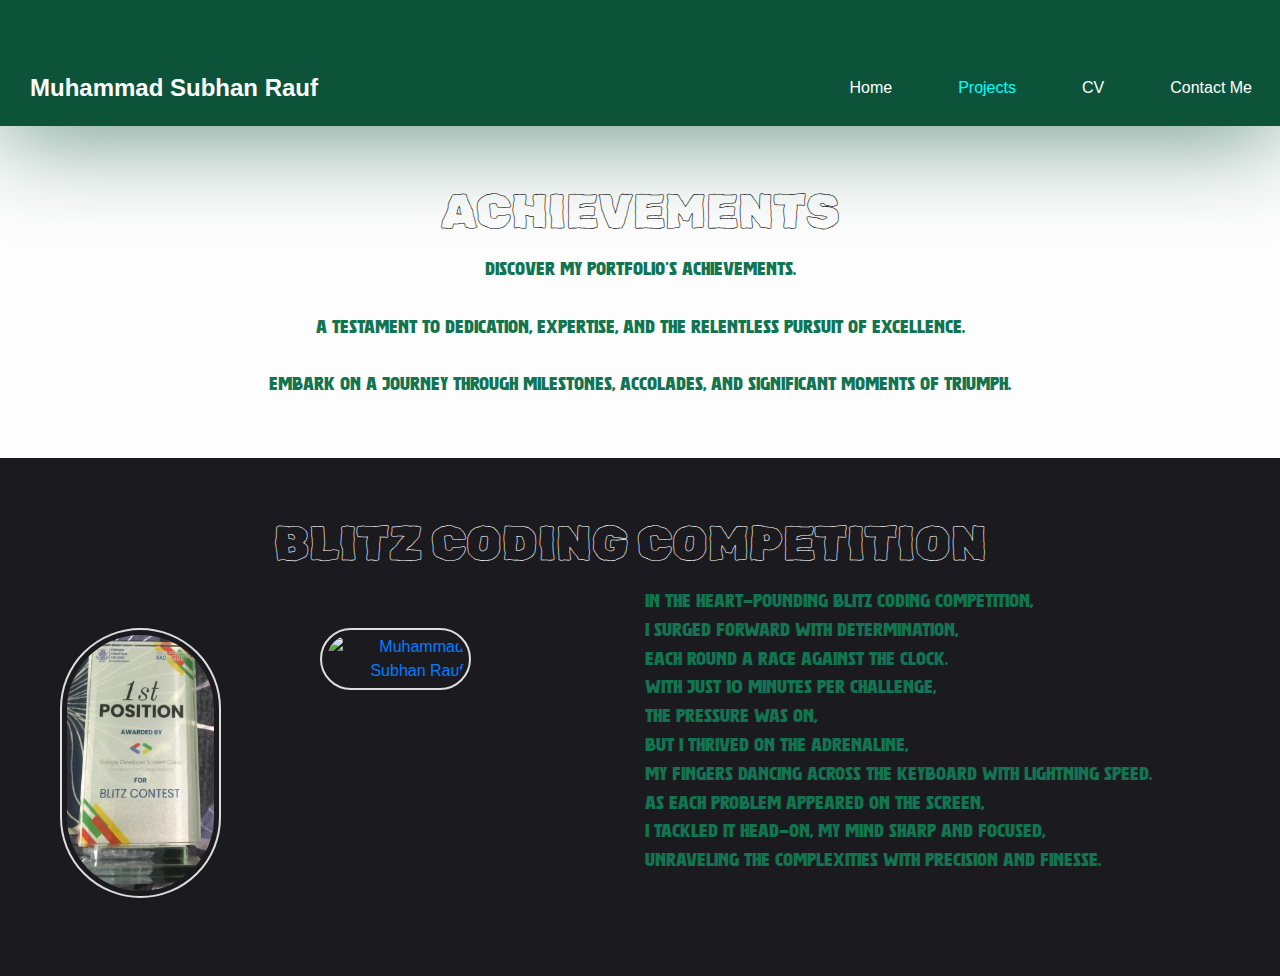
==== achievements.html @ 577a5371 "Added an achievements page" ====
<!DOCTYPE html>
<html lang="en">
<head>
    <meta charset="UTF-8">
    <meta name="viewport" content="width=device-width, initial-scale=1.0">
    

<link rel="stylesheet" href="https://maxcdn.bootstrapcdn.com/bootstrap/4.5.2/css/bootstrap.min.css">


<script src="https://ajax.googleapis.com/ajax/libs/jquery/3.5.1/jquery.min.js"></script>
<script src="https://cdnjs.cloudflare.com/ajax/libs/popper.js/1.16.0/umd/popper.min.js"></script>
<script src="https://maxcdn.bootstrapcdn.com/bootstrap/4.5.2/js/bootstrap.min.js"></script>
<link rel="stylesheet" href="home_page.css">
    <title>Portfolio</title>
</head>
<body>
    <nav class="navbar navbar-expand-lg navbar-light navbar-custom">
        <a class="navbar-brand" href="#" style="color: rgb(255, 255, 255);">Muhammad Subhan Rauf</a>
        <button class="navbar-toggler" type="button" data-toggle="collapse" data-target="#navbarNav" aria-controls="navbarNav" aria-expanded="false" aria-label="Toggle navigation">
            <span class="navbar-toggler-icon"></span>
        </button>
        <div class="collapse navbar-collapse" id="navbarNav">
            <ul class="navbar-nav ml-auto">
                <li class="nav-item">
                    <a class="nav-link " href="index.html"href="#" style="color: rgb(255, 255, 255);">Home</a>
                </li>
                <li class="nav-item">
                    <a class="nav-link" href="projects.html"href="#" style="color: aqua;">Projects</a>
                </li>
                <li class="nav-item">
                    <a class="nav-link" href="CV.html" style="color: rgb(255, 255, 255);">CV</a>
                </li>
                <li class="nav-item">
                    <a class="nav-link" href="contact.html"href="#" style="color: rgb(255, 255, 255);">Contact Me</a>
                </li>
            </ul>
            
            
        </div>
    </nav>



    <div class="container6">
        <div class="center_text">
                
            <h1 class="name_text">
                ACHIEVEMENTS
            </h1>
        </div>
        

        <div class="row">
            <div class="center_text">
                <h2 class="info_text" style="text-align:center">
                    Discover my portfolio's achievements.
                    <br><br>
                    A testament to dedication, expertise, and the relentless pursuit of excellence.
                    <br><br>
                    Embark on a journey through milestones, accolades, and significant moments of triumph.

                </h2>
            </div>
        </div>
            
            
            
        
    </div>

    <div class="container5">
        <div class="center">
            <h1 class="name_w_text" style="text-align:center">
                BLITZ CODING COMPETITION
        </div>
        
        <div class="row">
            
            <div class="col-sm-6">
                <div class="center">
                    <div class="row">
                        <div class="col-sm-5">
                            <a href="blitz1.JPG">
                                <img src="blitz1.JPG" alt="Muhammad Subhan Rauf" height="300px">
                            </a>
                        </div>
                        <div class="col-sm-5">
                            <a href="blitz2.JPG">
                                <img src="blitz2.JPG" alt="Muhammad Subhan Rauf" height="300px">
                            </a>
                        </div>
                    </div>

                    
                </div>
            </div>

            <div class="col-sm-6">
                
                <h2 class="info_text">
                    In the heart-pounding Blitz coding competition,
                    <br>I surged forward with determination,
                    <br>each round a race against the clock.
                    <br>With just 10 minutes per challenge,
                    <br>the pressure was on,
                    <br>but I thrived on the adrenaline,
                    <br>my fingers dancing across the keyboard with lightning speed.
                    <br>As each problem appeared on the screen,
                    <br>I tackled it head-on, my mind sharp and focused,
                    <br>unraveling the complexities with precision and finesse.
                </h2>
            
            </div>

            
            
        </div>
    </div>

    




    






</body>
</html>
---- home_page.css ----
/* Navbar background and text color */
.navbar-custom {
    background-color: #0c533a !important;
    color: #fdfdfd!important;
}

body {
    background-color: #5CE5B4;
    margin: 0;
    padding: 0;
}

.navbar-right{
    margin-left: 300px;
    margin-top: 0px;
    
}
.navbar-left {
    display: flex;
    align-items: center;
}
.navbar {
    padding: 15px 0;
    color: white;
    display: flex;
    justify-content: space-between;
    background-color: #5CE5B4; 
    box-shadow: 0 1px 100px #0c533ac5;
    margin-top: 50px;
}


/* Update the background color for the entire page */
body {
    width: 100%;
    height: 100%;
    background-color:#0c533a; 
    margin: 0; 
    font-family: Arial, sans-serif; 
}


.navbar a {
    text-decoration: none;
    color: white;
    margin-right: 20px;
    margin-left: 30px;
}


.navbar-brand {
    font-size: 24px;
    font-weight: bold;
}

.navbar-nav {
    list-style-type: none;
    margin: 0;
    padding: 0;
    display: flex;
    align-items: center;
}

.nav-item {
    display: inline;
    transform: translateY(0); 
    transition: transform 0.5s ease;
    color: white;
    
    
}
.nav-item:hover
{
    transform: translateY(-5px); 
    color: aqua;

}

.spacer {
    flex-grow: 1;
*{
    margin: 10;
    padding: 10;
    margin-left: auto;
    margin-right: auto;
    box-sizing: border-box;

}
}

@font-face {
    font-family:"rubik";
    src: url("rubik.ttf") format("truetype");
  }
.name_text
{
    color: rgb(0, 0, 0);
    font:inherit;
    font-family: rubik;
    font-size: xxx-large;
    transform: translateY(0); 
    transition: transform 0.5s ease;
    
}
.name_w_text
{
    color: rgb(255, 255, 255);
    font:inherit;
    font-family: rubik;
    font-size: xxx-large;
    transform: translateY(0); 
    transition: transform 0.5s ease;
}
.name_text:hover
{
    text-shadow: 0px 4px rgba(230, 11, 11, 0.822);
    transform: translateY(-5px); 

}

.name_w_text:hover
{
    text-shadow: 0px 4px rgba(230, 11, 11, 0.822);
    transform: translateY(-5px); 
    
}
@font-face {
    font-family:"Lemon";
    src: url("Lemon.ttf") format("truetype");
  }
.info_text
{
    color:#127451;
    font:inherit;
    font-family: Lemon;
    font-size:larger;
    text-align: justify;
}



img 
{
    border: 2px solid #ddd;
    border-radius: 400px;
    padding: 5px;
    
    max-width: fit-content;
    margin: 40px;

    width: 70%;
    height: 80%;
    transform: translateY(0); 
    transition: transform 0.5s ease;   
}
  
img:hover 
{
    box-shadow: 0 0 50px 20px rgba(6, 90, 48, 0.3);
    transform: translateY(-15px); 
}


/* Container for the white section content */
.container5 {
    max-width: auto; /* Adjust maximum width as needed */
    margin: auto; /* Center the container horizontally */
    padding: 50px 20px; /* Add some spacing to the sides */
    background-color:  #1b1b1f;
    text-align: right;
    padding-right: 40px;


    
}

.container4 {
    max-width: auto; /* Adjust maximum width as needed */
    margin: auto; /* Center the container horizontally */
    padding: 50px 20px; /* Add some spacing to the sides */
    background-color:  #1b1b1f;
    text-align: right;
    padding-right: 40px;
    max-height: fit-content;
    min-height: fit-content;

    
}

.container6 {
    max-width: auto; /* Adjust maximum width as needed */
    margin: auto; /* Center the container horizontally */
    padding: 50px 20px; /* Add some spacing to the sides */
    background-color: #fdfdfd;
    text-align: left;
    padding-left: 20px;


    
}


.center_text
{
    max-width: fit-content;
    margin-left: auto;
    margin-right: auto;
    text-align: center;
}
.center
{
    max-width: fit-content;
    margin-left: auto;
    margin-right: auto;
    padding: auto;
}

.just_text
{
    max-width: fit-content;
    margin-left: auto;
    margin-right: auto;
    text-align: justify;
}
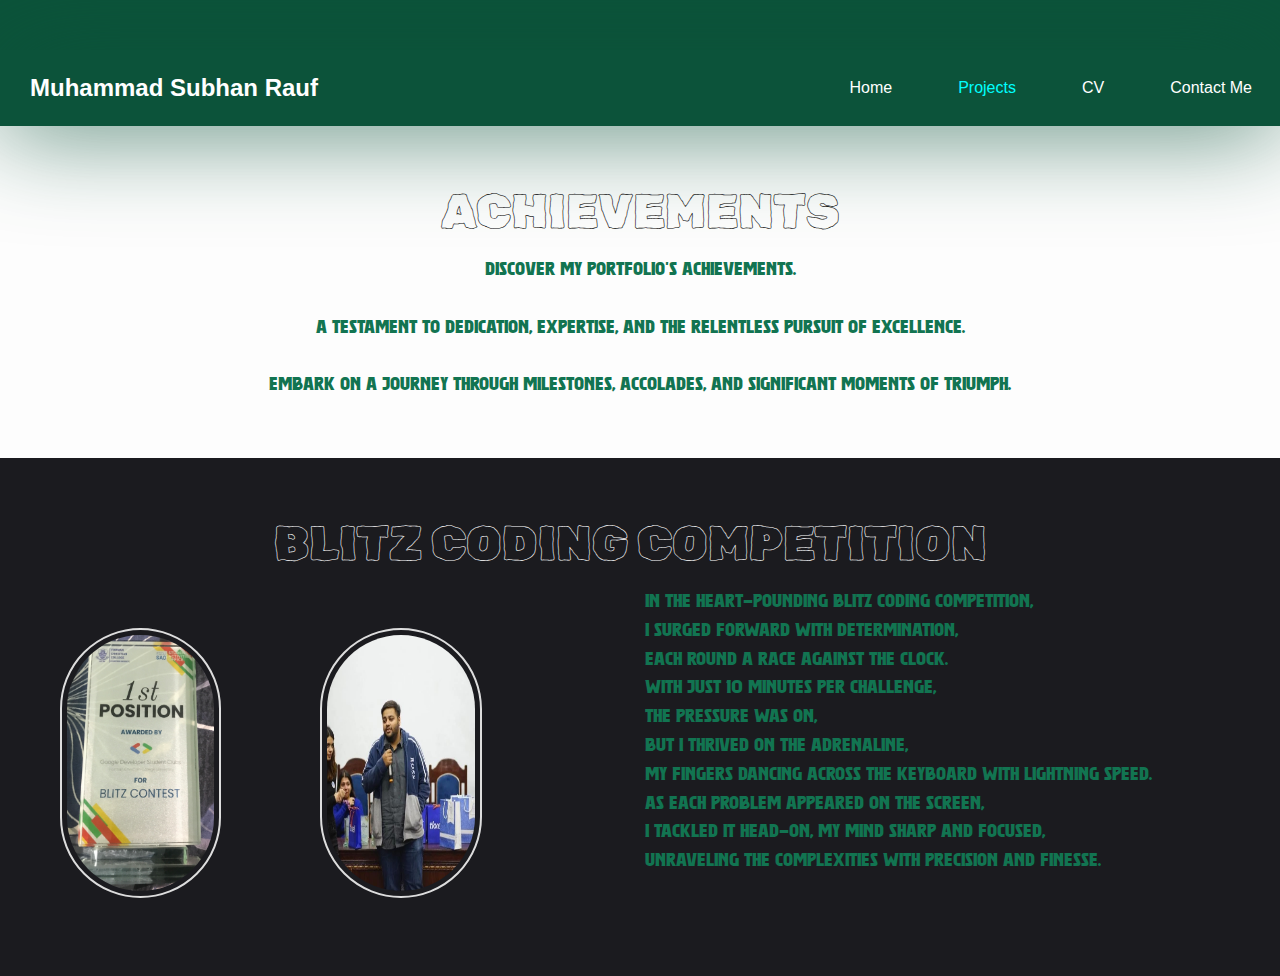
==== commit 2f10fbf5: "Update achievements.html" ====
--- a/achievements.html
+++ b/achievements.html
@@ -86,8 +86,8 @@
                             </a>
                         </div>
                         <div class="col-sm-5">
-                            <a href="blitz2.JPG">
-                                <img src="blitz2.JPG" alt="Muhammad Subhan Rauf" height="300px">
+                            <a href="blitz2.jpg">
+                                <img src="blitz2.jpg" alt="Muhammad Subhan Rauf" height="300px">
                             </a>
                         </div>
                     </div>
@@ -133,4 +133,4 @@
 </body>
 </html>
     
-    +    
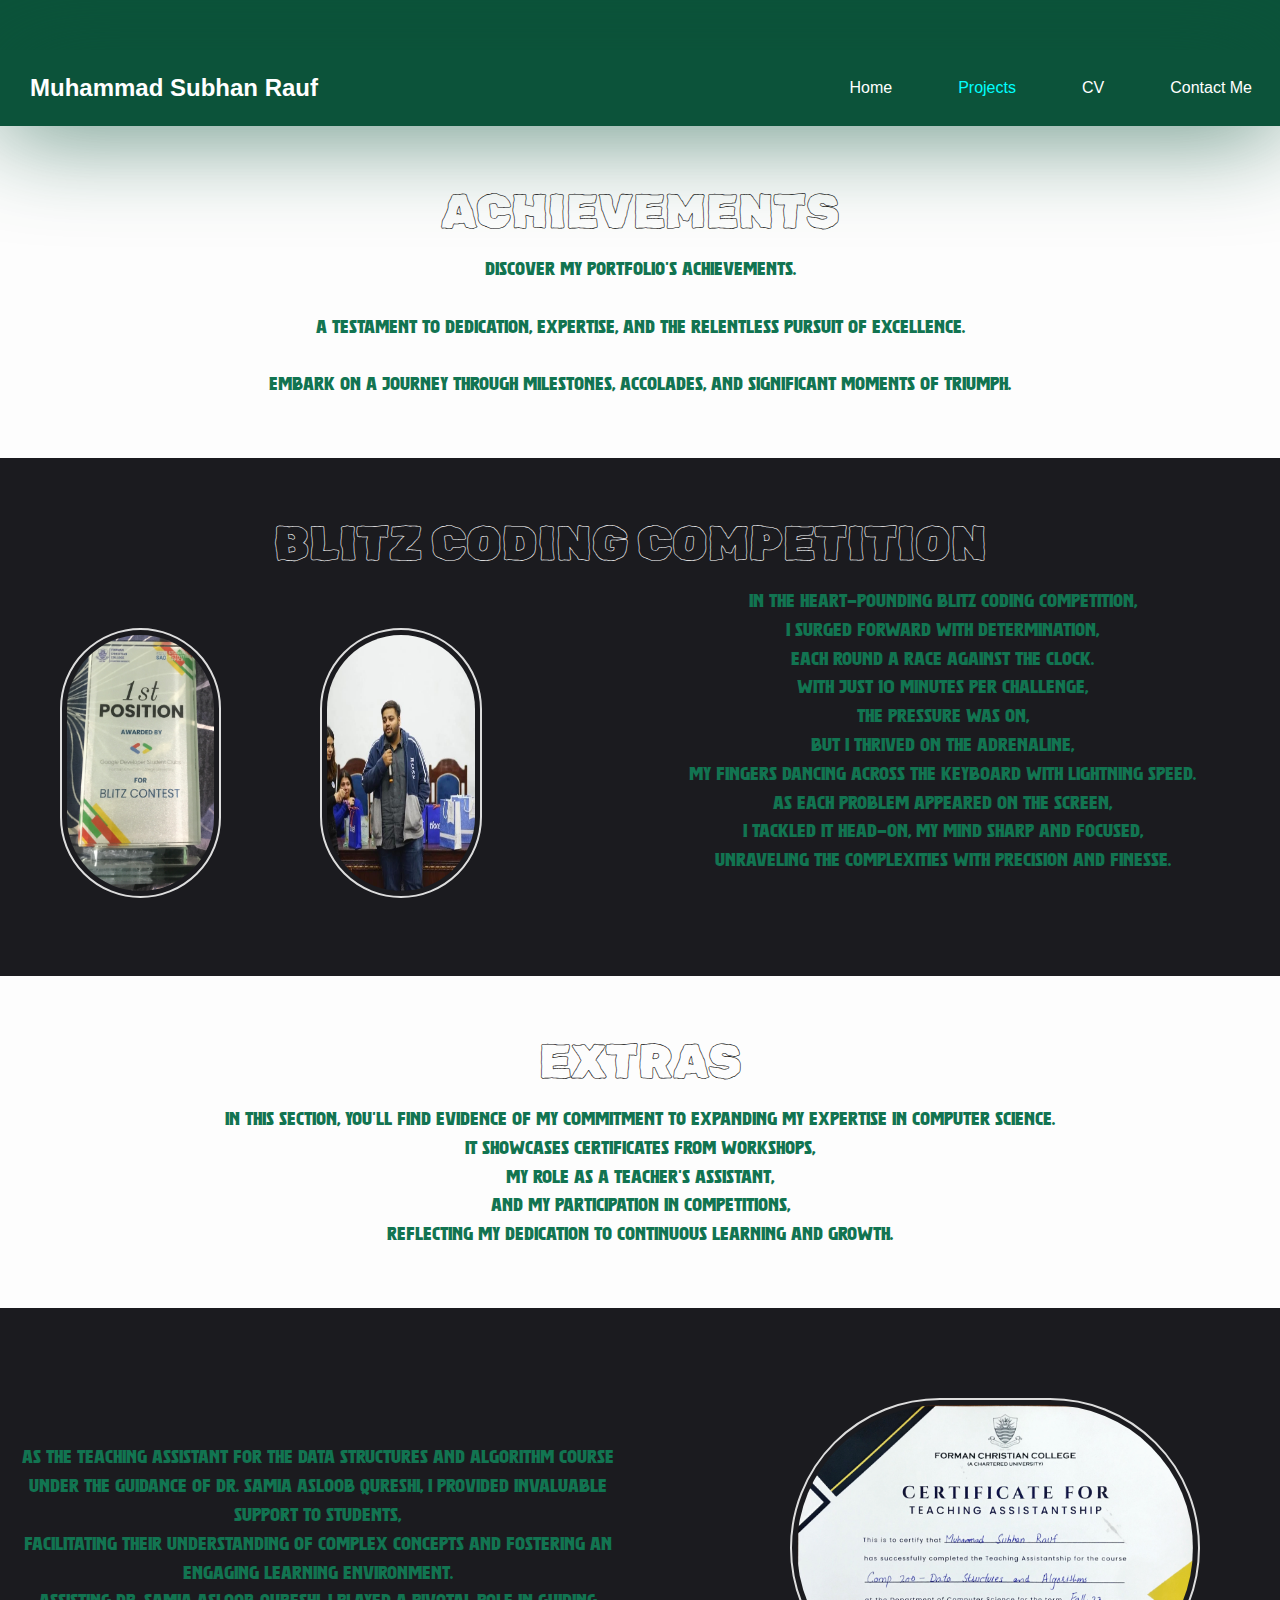
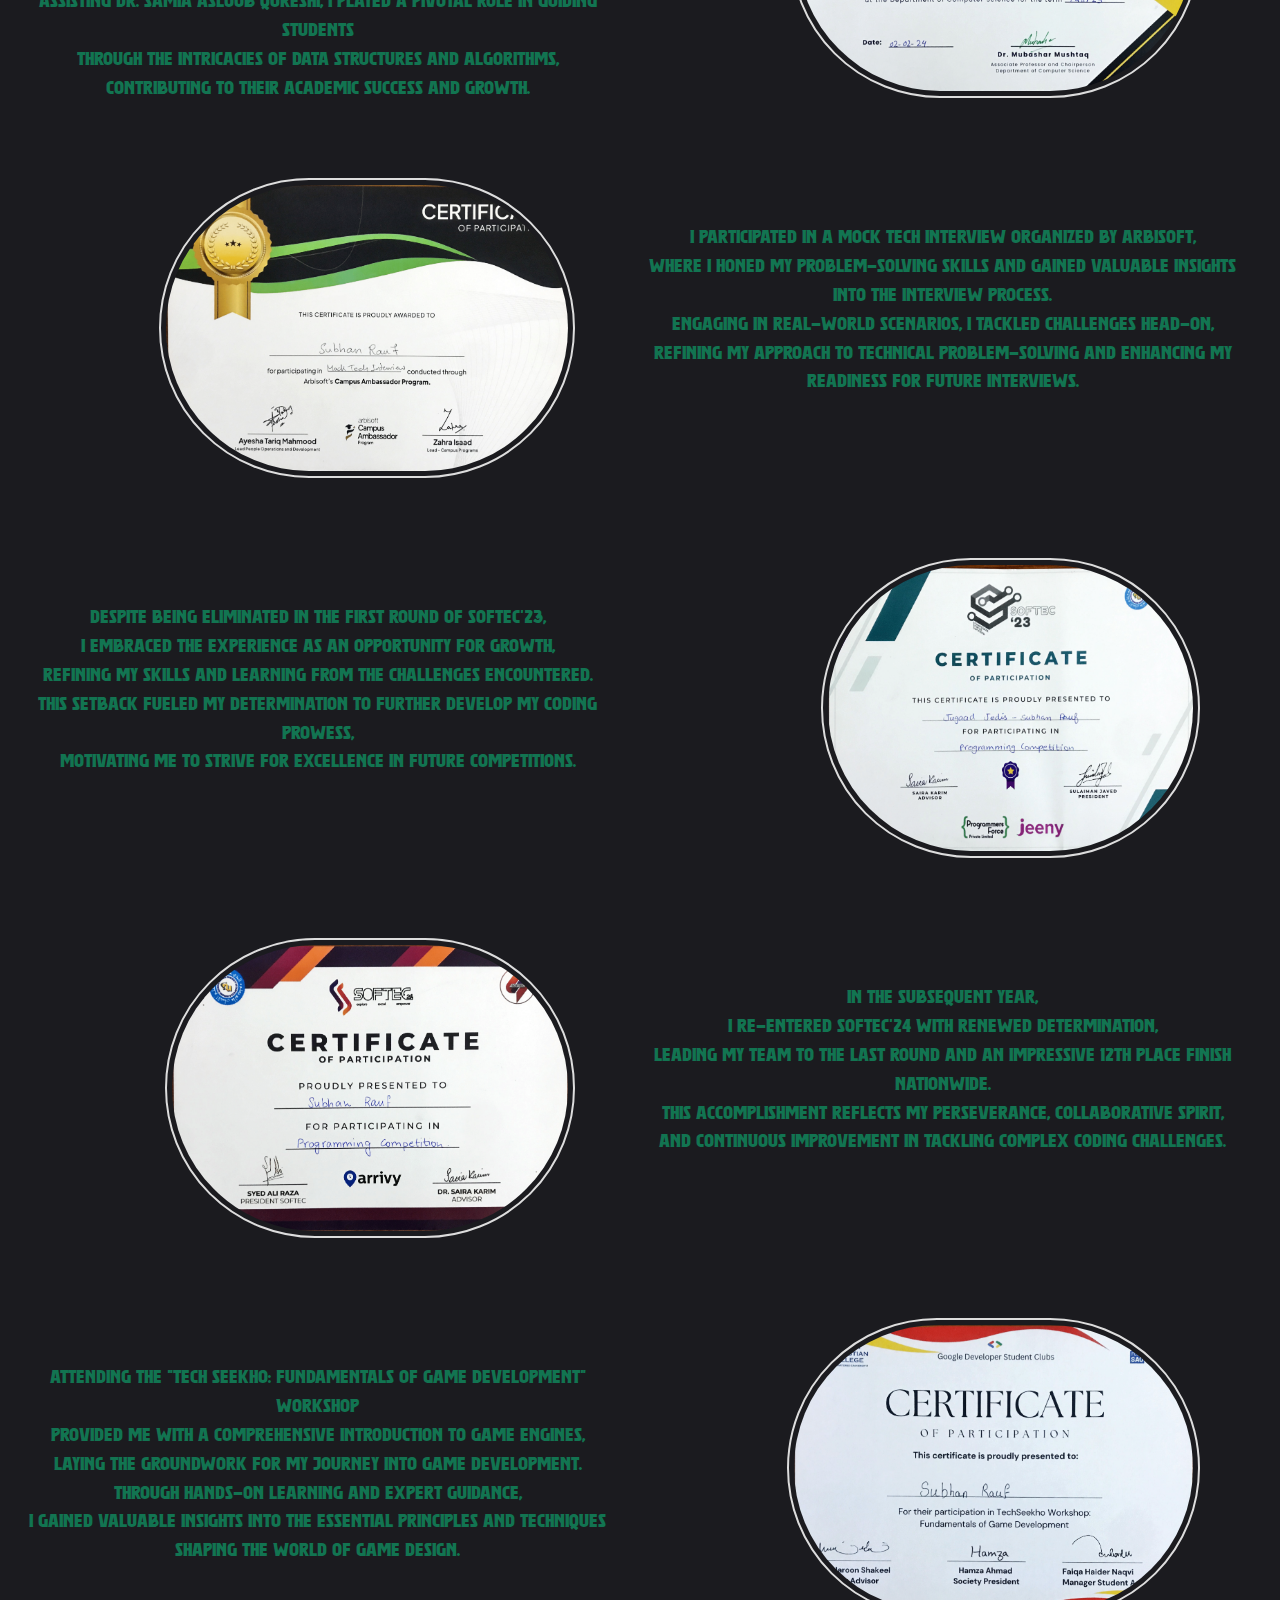
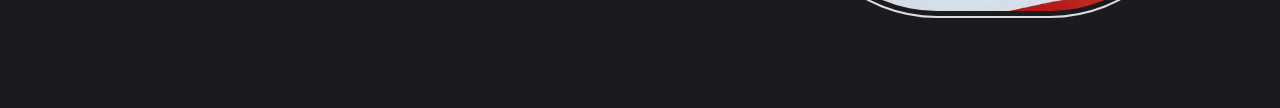
==== commit 06a33fce: "Added an extras section showcasing various activities" ====
--- a/achievements.html
+++ b/achievements.html
@@ -121,7 +121,134 @@
     
 
 
-
+    <div class="container6">
+        <div class="center_text">
+                
+            <h1 class="name_text">
+                EXTRAS
+            </h1>
+        </div>
+        
+
+        <div class="row">
+            <div class="center_text">
+                <h2 class="info_text" style="text-align:center">
+                    In this section, you'll find evidence of my commitment to expanding my expertise in computer science.
+                    <br>It showcases certificates from workshops,
+                    <br>my role as a Teacher's Assistant, 
+                    <br>and my participation in competitions,
+                    <br>reflecting my dedication to continuous learning and growth.
+
+                </h2>
+            </div>
+        </div>
+    </div>
+
+    <div class="container5">
+        <div class="row">
+            <div class="col-sm-6">
+                <div class="info_text">
+                    <br><br><br>
+                    As the Teaching Assistant for the Data Structures and Algorithm course
+                    <br>under the guidance of Dr. Samia Asloob Qureshi, I provided invaluable support to students,
+                    <br>facilitating their understanding of complex concepts and fostering an engaging learning environment.
+                    <br>Assisting Dr. Samia Asloob Qureshi, I played a pivotal role in guiding students
+                    <br>through the intricacies of data structures and algorithms,
+                    <br>contributing to their academic success and growth.
+                </div>
+            </div>
+
+            <div class="col-sm-6">
+                <a href="cert6.png">
+                    <img src="cert6.png" alt="Muhammad Subhan Rauf" height="300px">
+                </a>
+            </div>
+            
+        </div>
+
+
+        <div class="row">
+            <div class="col-sm-6">
+                <a href="cert1.png">
+                    <img src="cert1.png" alt="Muhammad Subhan Rauf" height="300px">
+                </a>
+            </div>
+            <div class="col-sm-6">
+                <div class="info_text">
+                    <br><br><br>
+                    I participated in a mock tech interview organized by Arbisoft,
+                    <br>where I honed my problem-solving skills and gained valuable insights into the interview process. 
+                    <br>Engaging in real-world scenarios, I tackled challenges head-on, 
+                    <br>refining my approach to technical problem-solving and enhancing my readiness for future interviews.
+                </div>
+            </div>
+        </div>
+
+
+
+        <div class="row">
+            <div class="col-sm-6">
+                <div class="info_text">
+                    <br><br><br>
+                    Despite being eliminated in the first round of SOFTEC'23,
+                    <br>I embraced the experience as an opportunity for growth,
+                    <br>refining my skills and learning from the challenges encountered.
+                    <br>This setback fueled my determination to further develop my coding prowess,
+                    <br>motivating me to strive for excellence in future competitions.
+                </div>
+            </div>
+            <div class="col-sm-6">
+                <a href="cert2.png">
+                    <img src="cert2.png" alt="Muhammad Subhan Rauf" height="300px">
+                </a>
+            </div>
+            
+        </div>
+
+
+        <div class="row">
+            
+            <div class="col-sm-6">
+                <a href="cert3.png">
+                    <img src="cert3.png" alt="Muhammad Subhan Rauf" height="300px">
+                </a>
+            </div>
+
+            <div class="col-sm-6">
+                <div class="info_text">
+                    <br><br><br>
+                    In the subsequent year,
+                    <br>I re-entered SOFTEC'24 with renewed determination,
+                    <br>leading my team to the last round and an impressive 12th place finish nationwide.
+                    <br>This accomplishment reflects my perseverance, collaborative spirit,
+                    <br>and continuous improvement in tackling complex coding challenges.
+                </div>
+            </div>
+            
+        </div>
+
+        <div class="row">
+            
+            <div class="col-sm-6">
+                <div class="info_text">
+                    <br><br><br>
+                    Attending the "Tech Seekho: Fundamentals of Game Development" workshop
+                    <br>provided me with a comprehensive introduction to game engines,
+                    <br>laying the groundwork for my journey into game development.
+                    <br>Through hands-on learning and expert guidance,
+                    <br>I gained valuable insights into the essential principles and techniques shaping the world of game design.
+                </div>
+            </div>
+
+            <div class="col-sm-6">
+                <a href="cert5.png">
+                    <img src="cert5.png" alt="Muhammad Subhan Rauf" height="300px">
+                </a>
+            </div>
+
+        </div>
+
+    </div>
 
     
 
--- a/home_page.css
+++ b/home_page.css
@@ -134,7 +134,7 @@
     font:inherit;
     font-family: Lemon;
     font-size:larger;
-    text-align: justify;
+    text-align: center;
 }
 
 
@@ -150,6 +150,7 @@
 
     width: 70%;
     height: 80%;
+    max-height: 300px;
     transform: translateY(0); 
     transition: transform 0.5s ease;   
 }
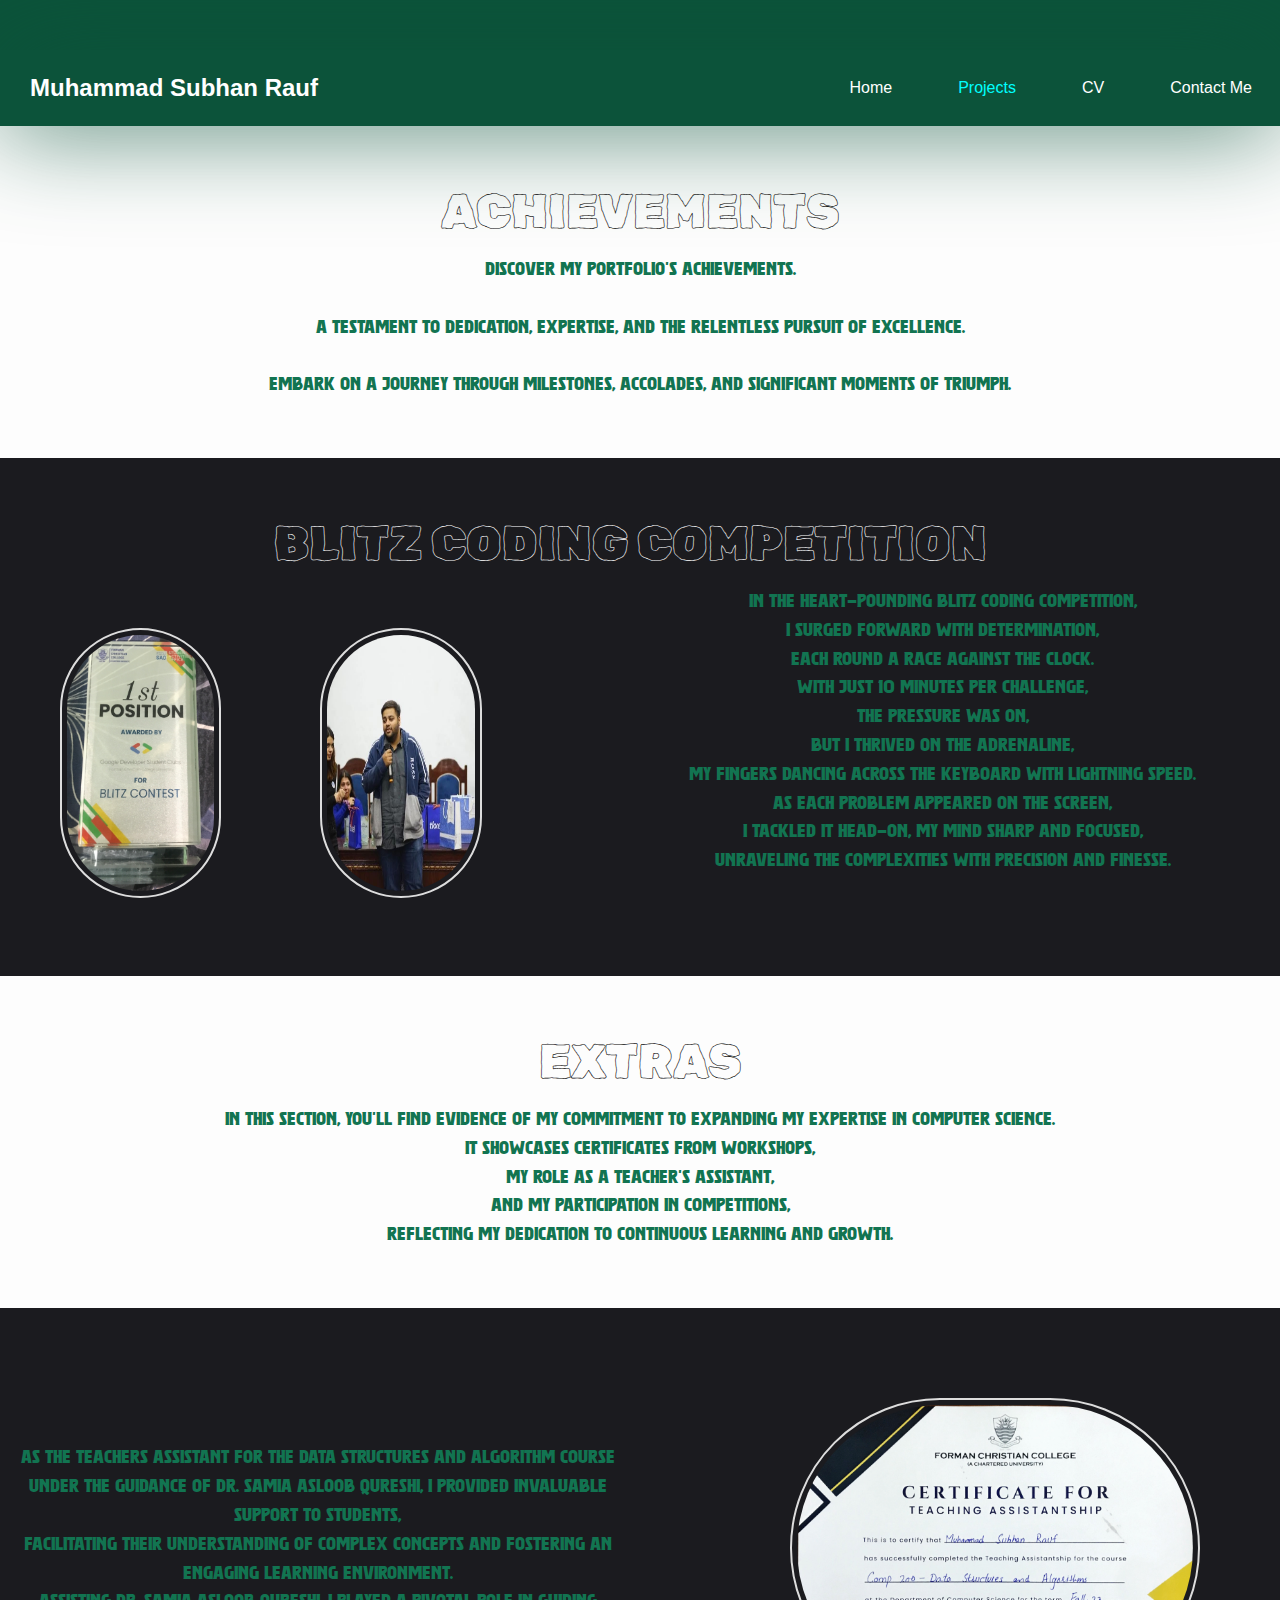
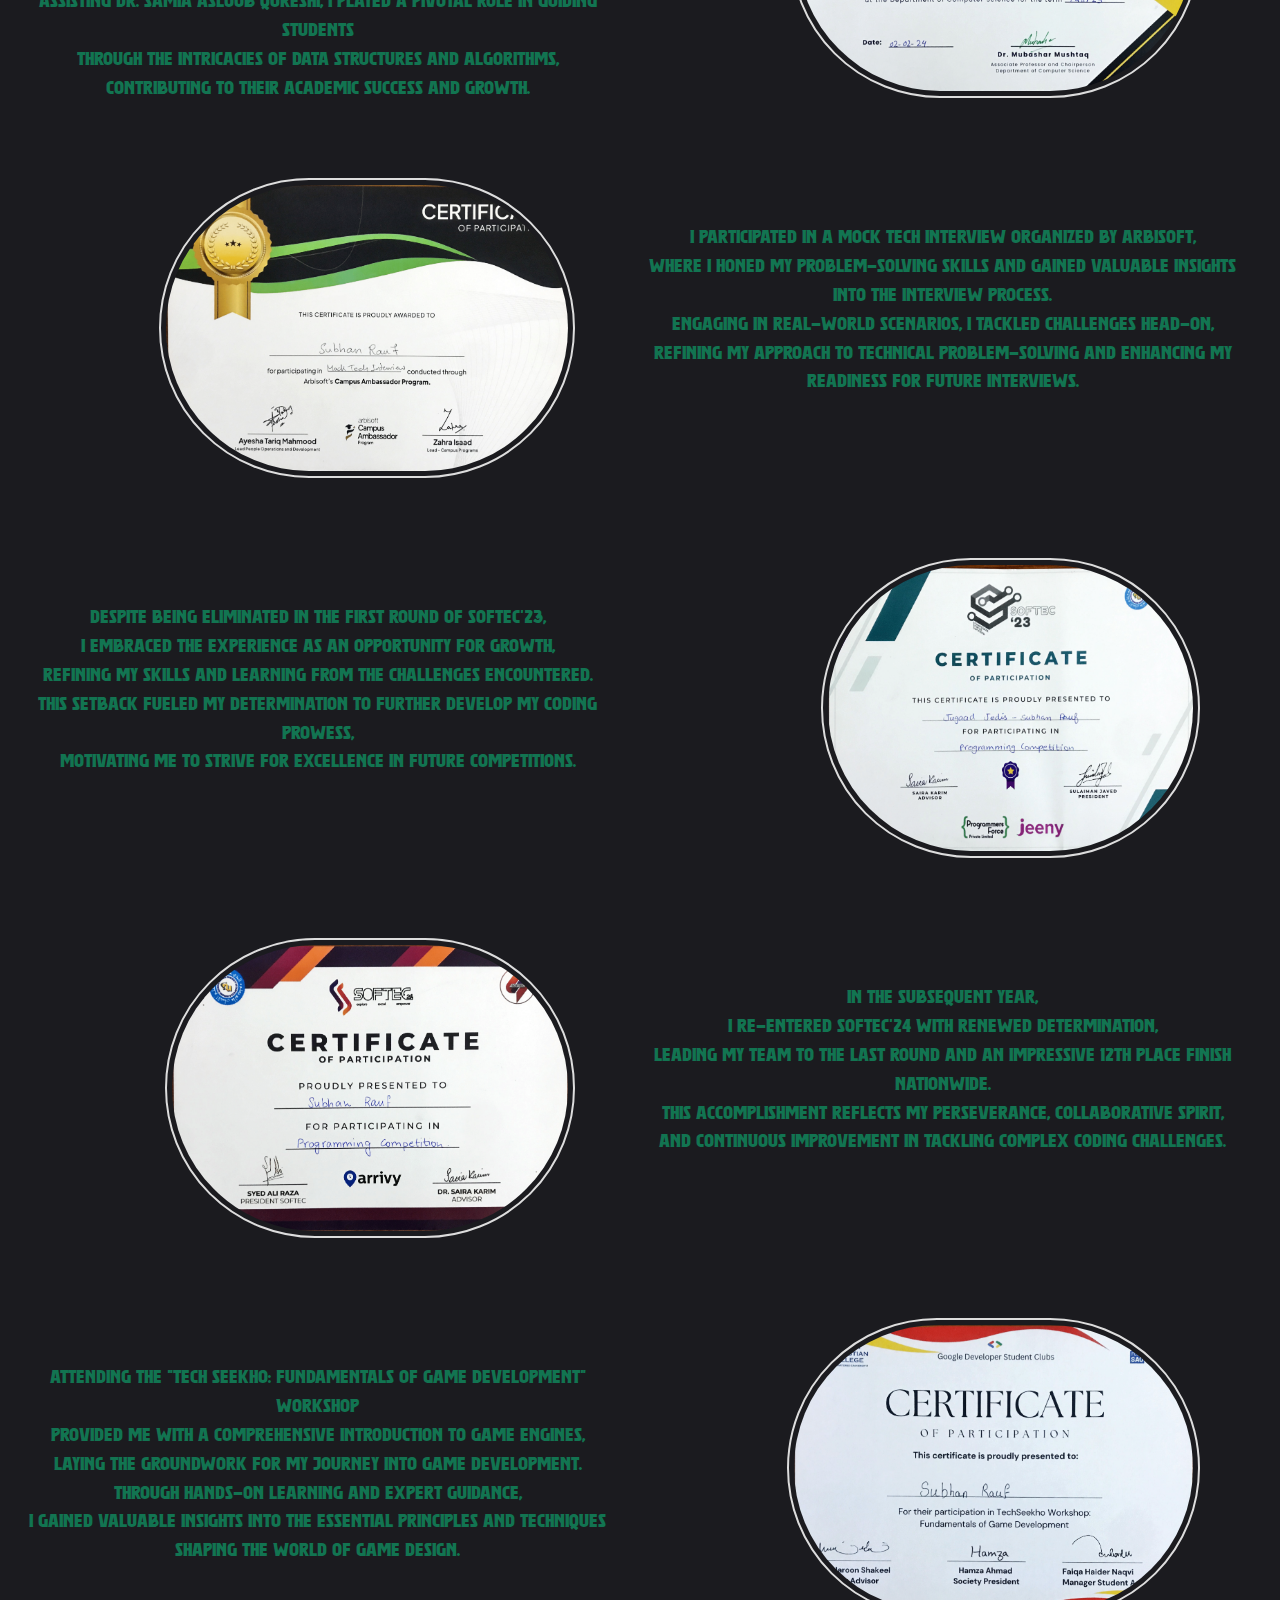
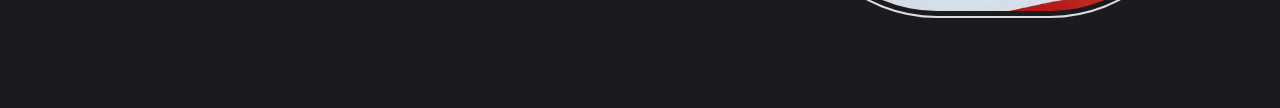
==== commit ac11472c: "spelling mistake" ====
--- a/achievements.html
+++ b/achievements.html
@@ -149,7 +149,7 @@
             <div class="col-sm-6">
                 <div class="info_text">
                     <br><br><br>
-                    As the Teaching Assistant for the Data Structures and Algorithm course
+                    As the Teachers Assistant for the Data Structures and Algorithm course
                     <br>under the guidance of Dr. Samia Asloob Qureshi, I provided invaluable support to students,
                     <br>facilitating their understanding of complex concepts and fostering an engaging learning environment.
                     <br>Assisting Dr. Samia Asloob Qureshi, I played a pivotal role in guiding students
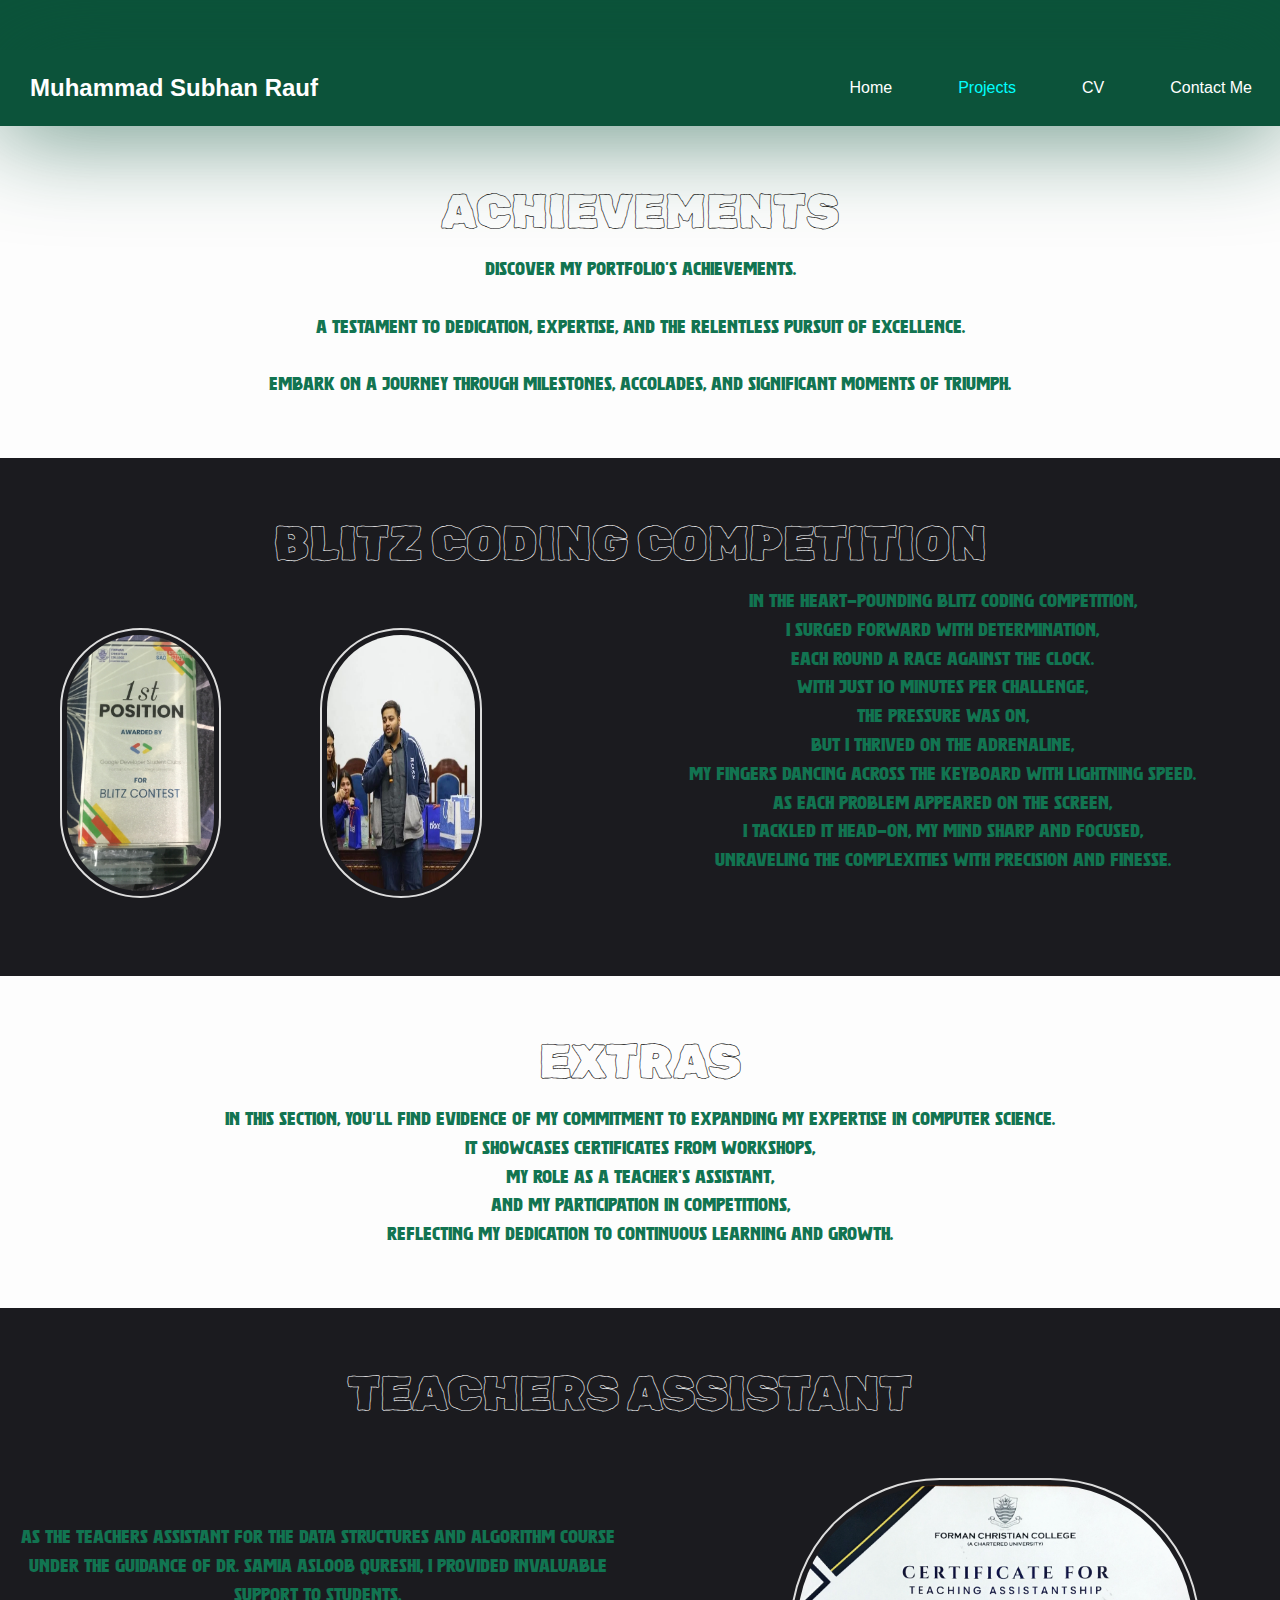
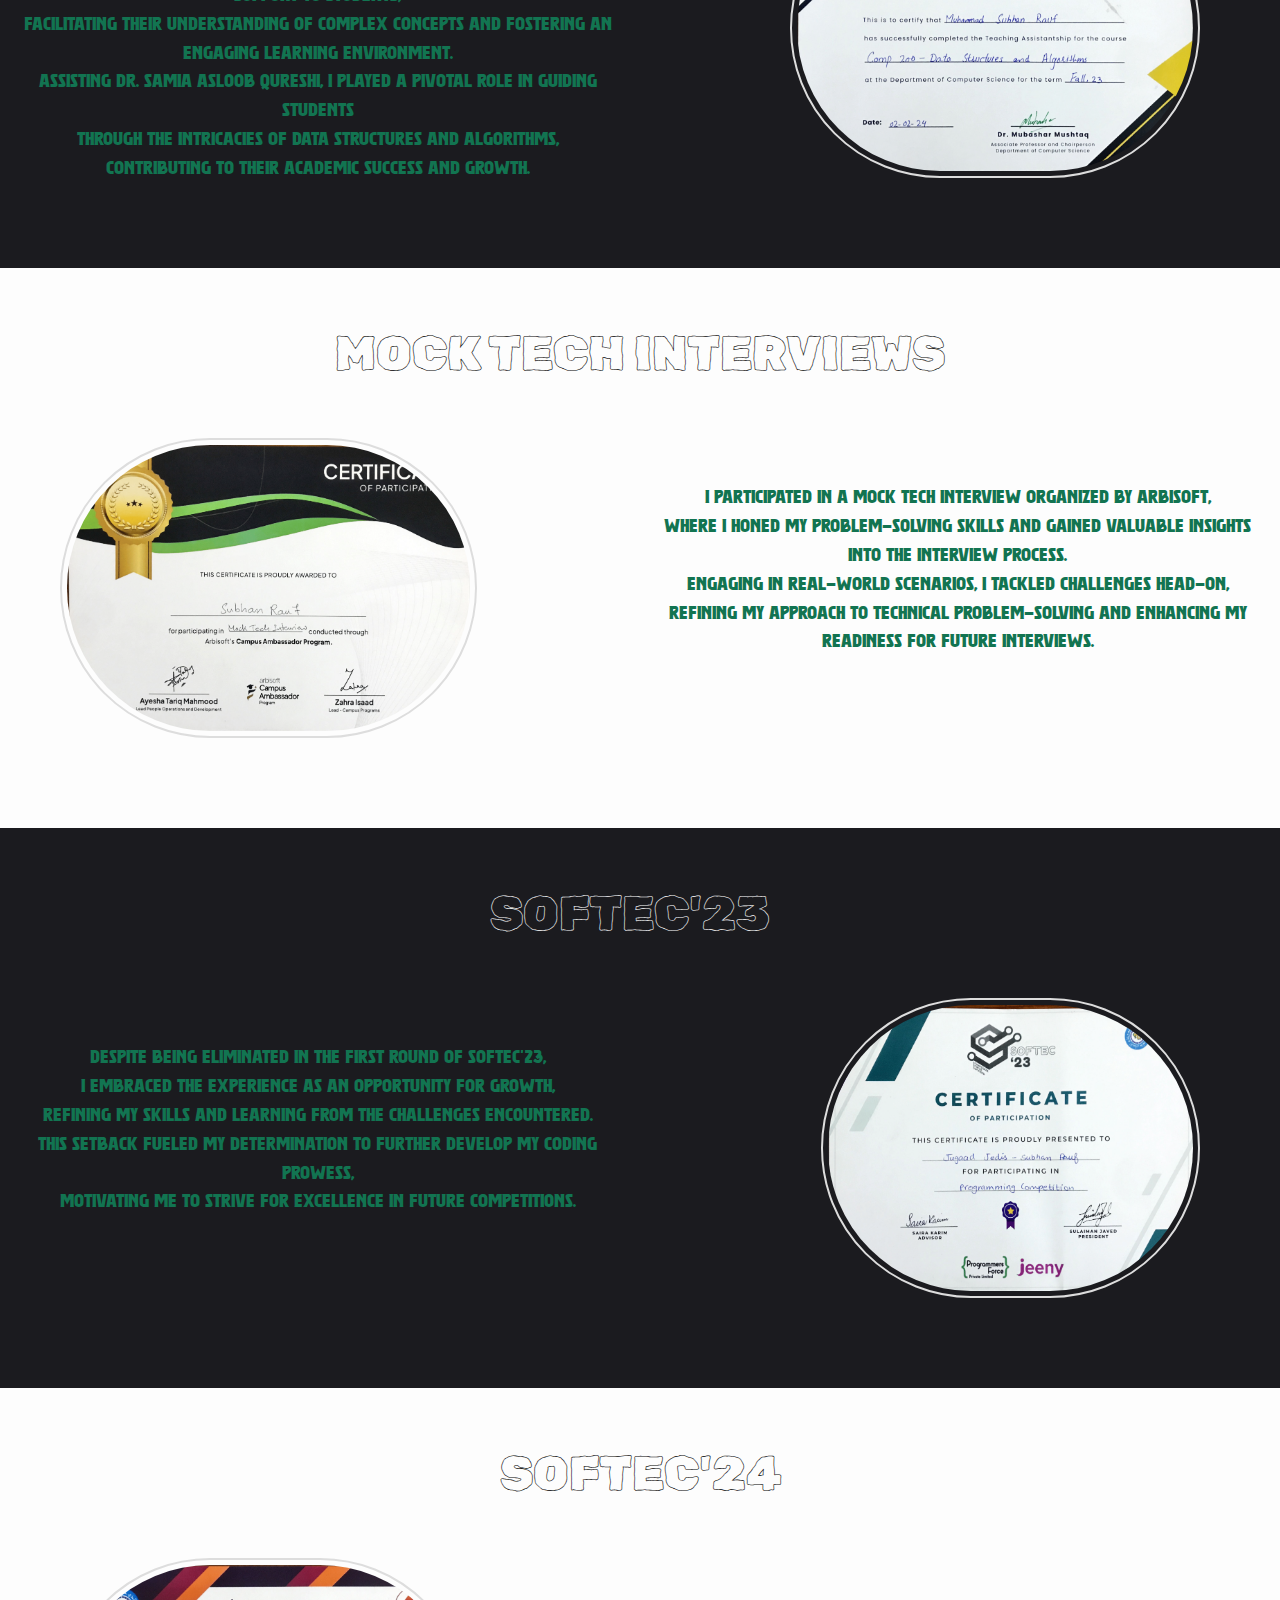
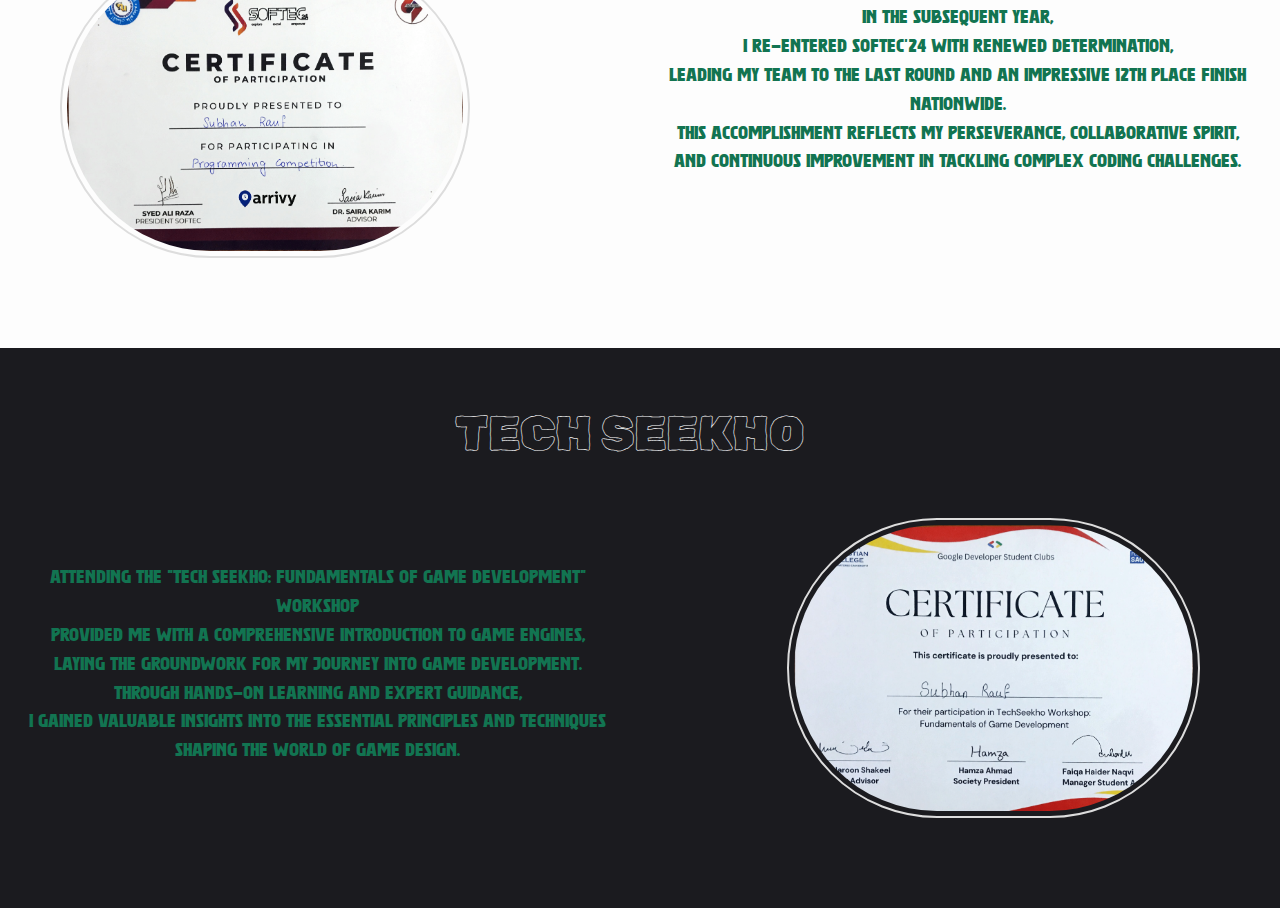
==== commit c5c206ab: "Design changes" ====
--- a/achievements.html
+++ b/achievements.html
@@ -73,6 +73,7 @@
         <div class="center">
             <h1 class="name_w_text" style="text-align:center">
                 BLITZ CODING COMPETITION
+            </h1>
         </div>
         
         <div class="row">
@@ -145,7 +146,12 @@
     </div>
 
     <div class="container5">
-        <div class="row">
+        <h1 class="name_w_text" style="text-align:center">
+            TEACHERS ASSISTANT
+        </h1>
+
+        <div class="row">
+            
             <div class="col-sm-6">
                 <div class="info_text">
                     <br><br><br>
@@ -165,8 +171,11 @@
             </div>
             
         </div>
-
-
+    </div>
+    <div class="container6">
+        <h1 class="name_text" style="text-align:center">
+            MOCK TECH INTERVIEWS
+        </h1>
         <div class="row">
             <div class="col-sm-6">
                 <a href="cert1.png">
@@ -184,7 +193,11 @@
             </div>
         </div>
 
-
+    </div>
+    <div class="container5">
+        <h1 class="name_w_text" style="text-align:center">
+            SOFTEC'23
+        </h1>
 
         <div class="row">
             <div class="col-sm-6">
@@ -205,7 +218,11 @@
             
         </div>
 
-
+    </div>
+    <div class="container6">
+        <h1 class="name_text" style="text-align:center">
+            SOFTEC'24
+        </h1>
         <div class="row">
             
             <div class="col-sm-6">
@@ -226,7 +243,12 @@
             </div>
             
         </div>
-
+    </div>
+
+    <div class="container5">
+        <h1 class="name_w_text" style="text-align:center">
+            TECH SEEKHO
+        </h1>
         <div class="row">
             
             <div class="col-sm-6">
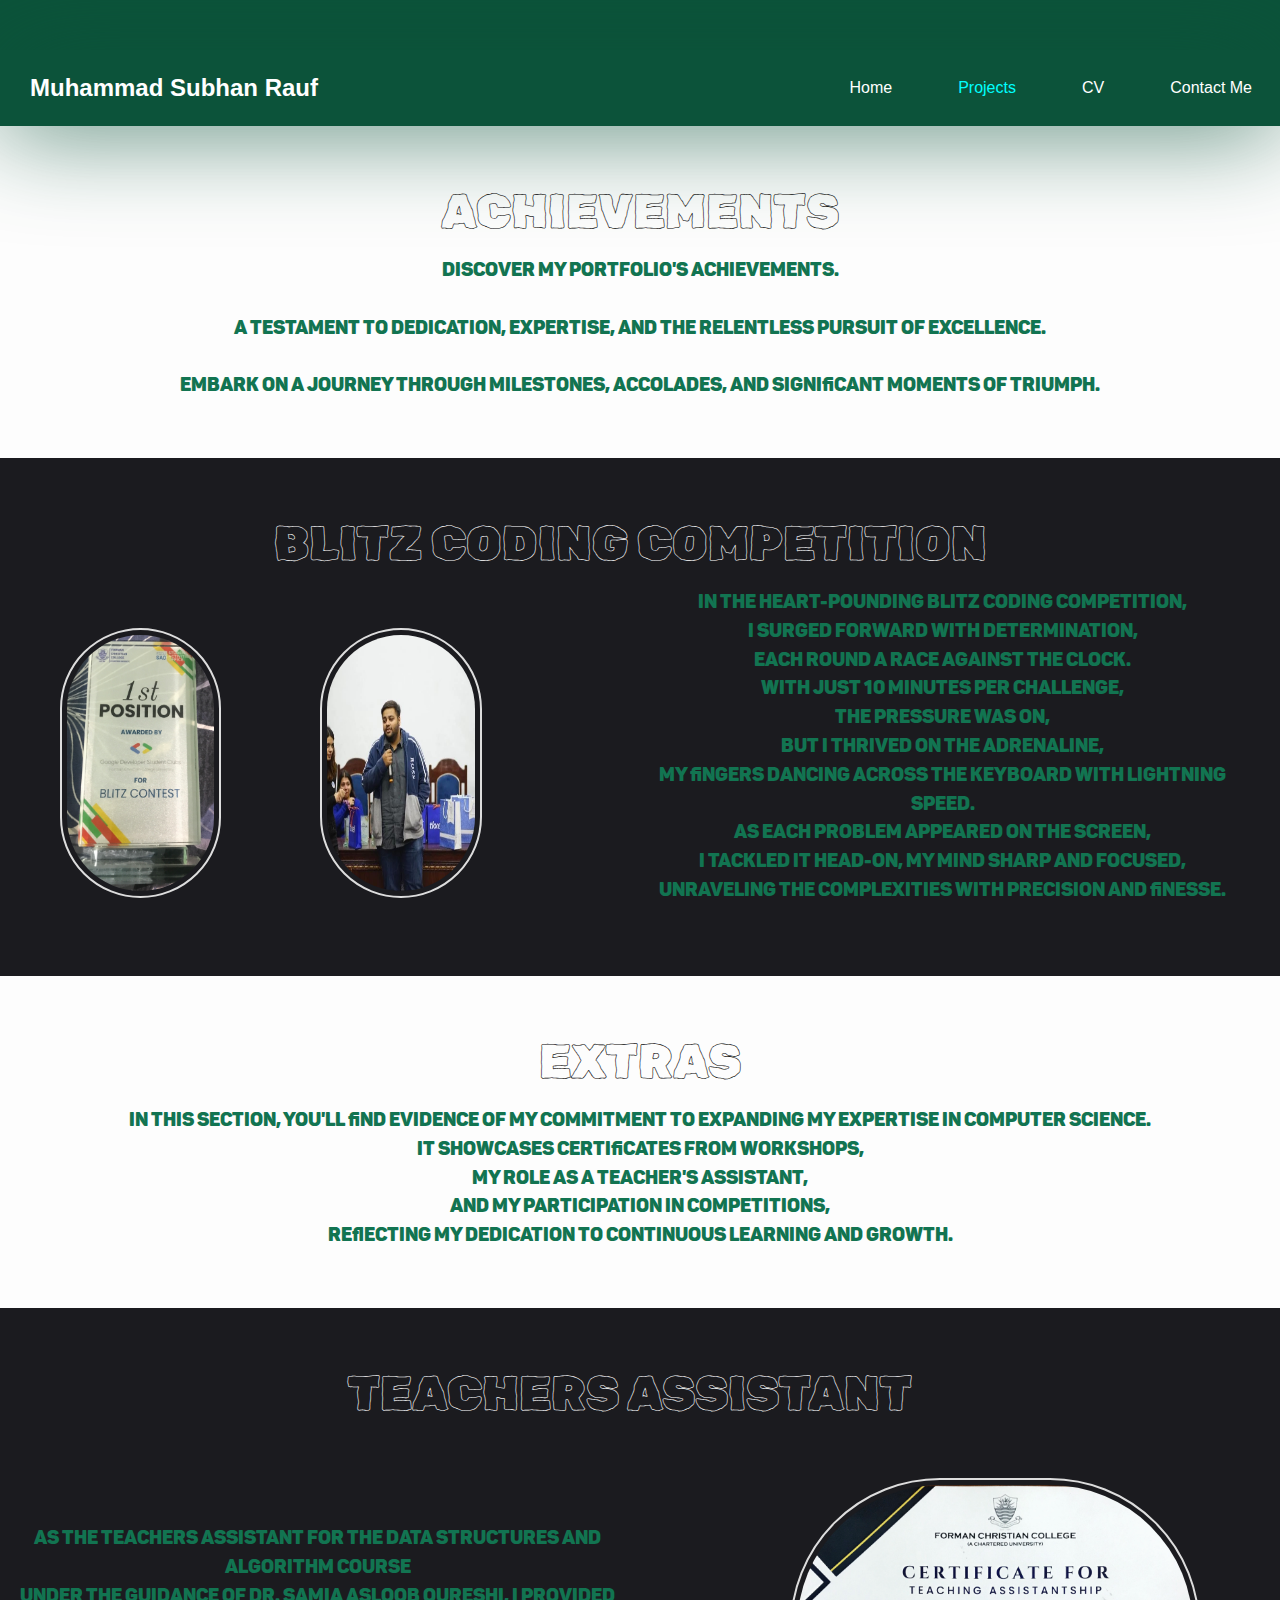
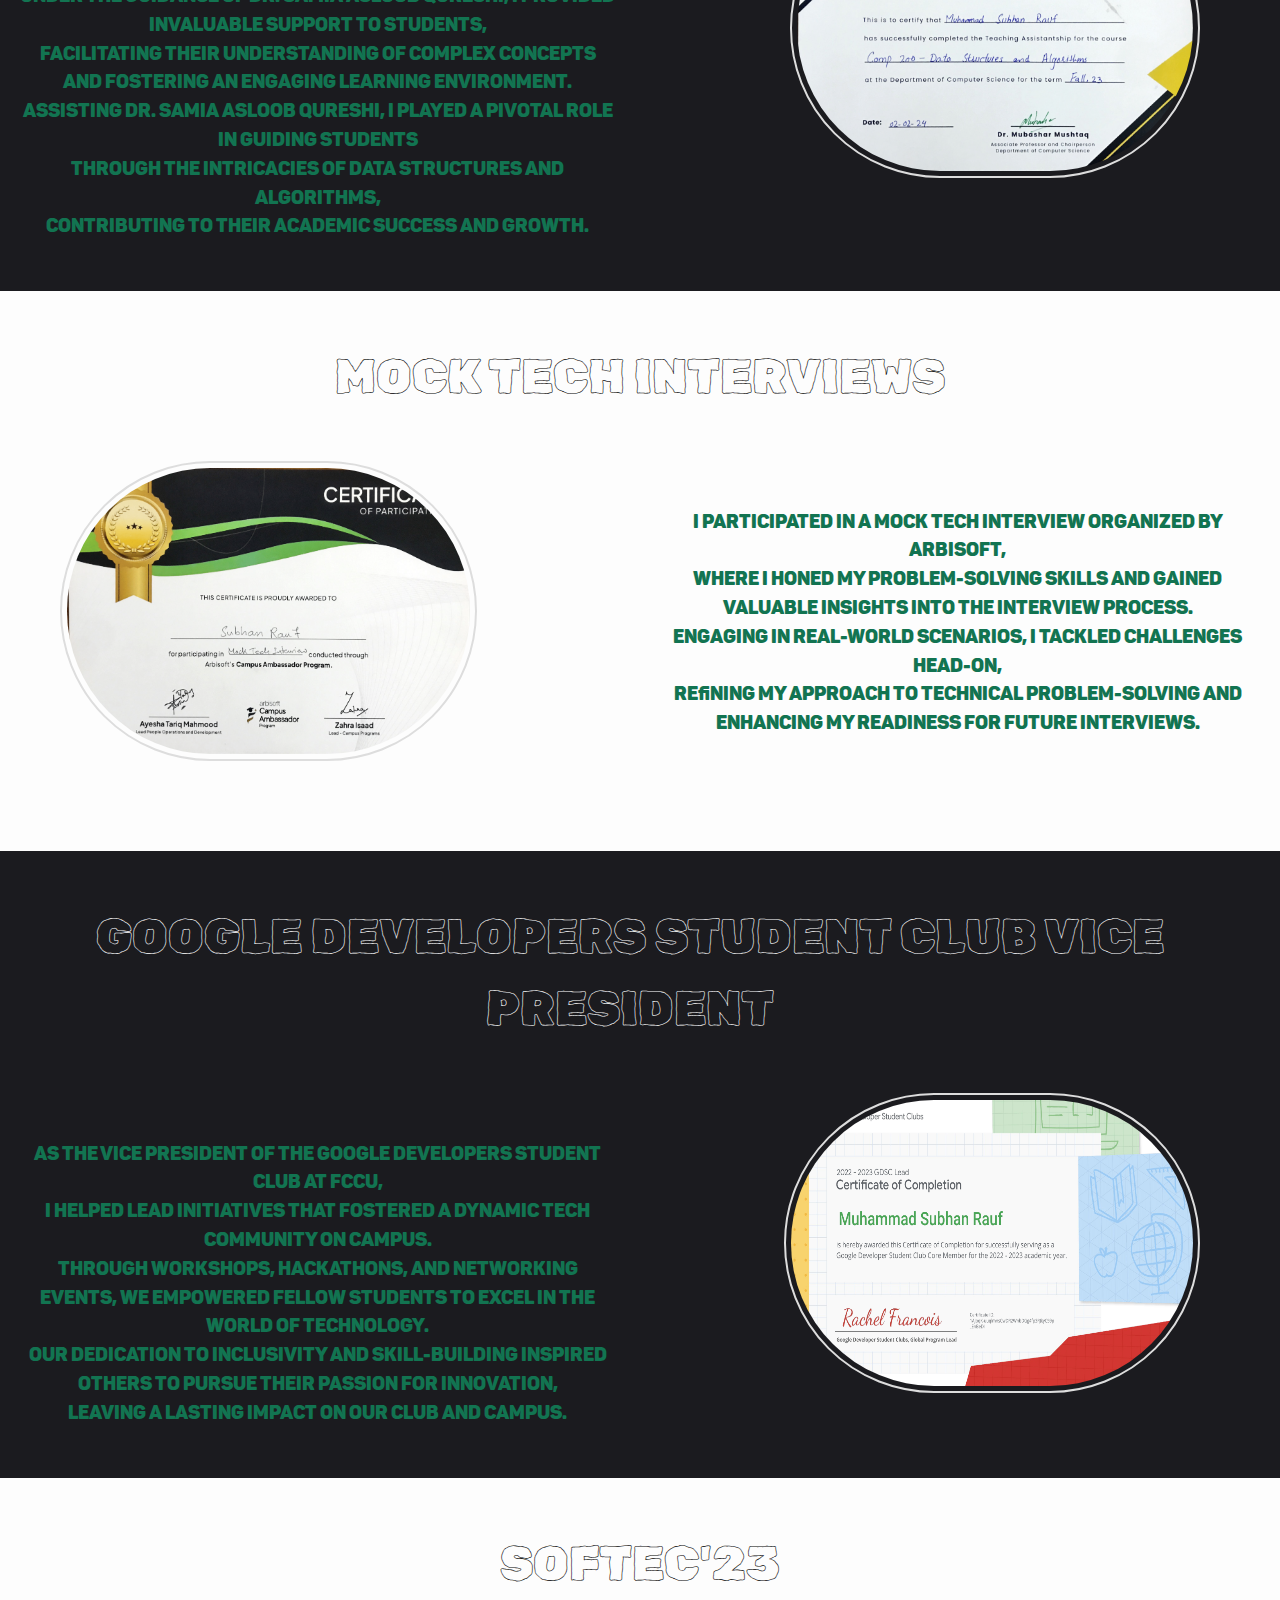
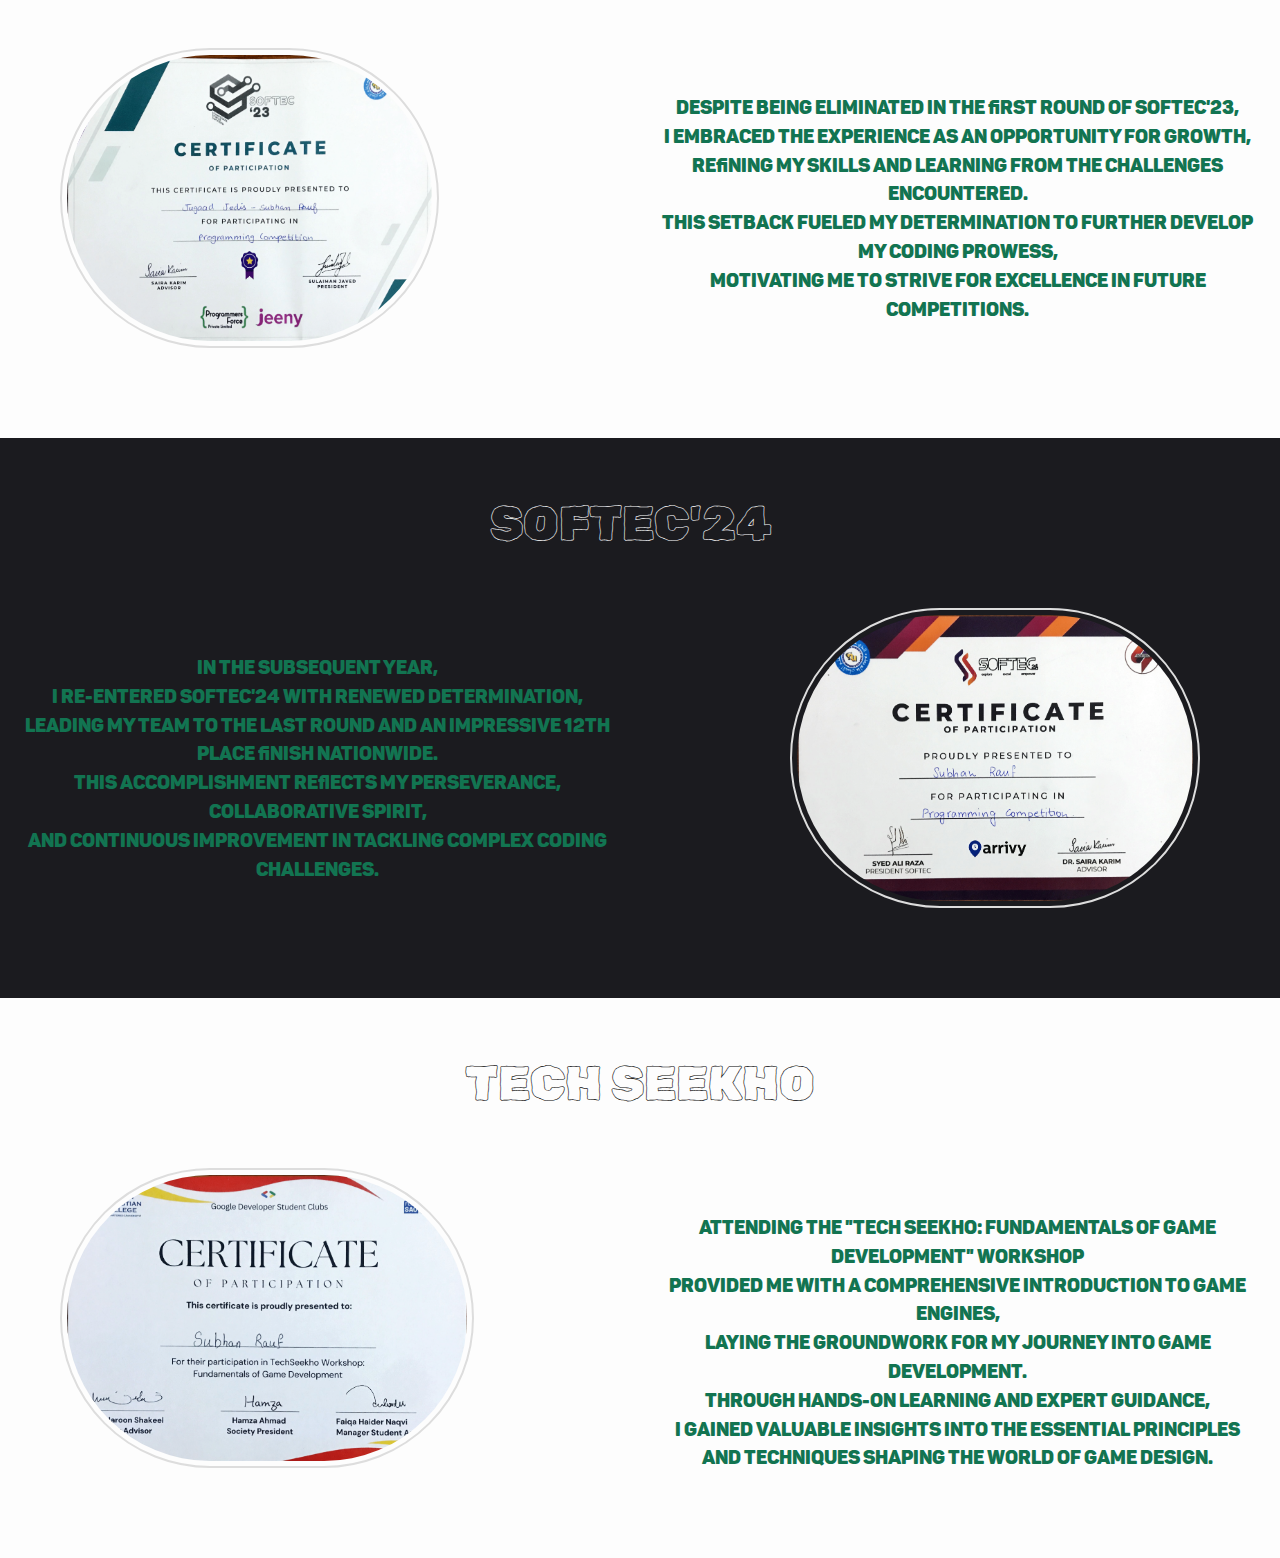
==== commit 3a6b52e1: "Added GDSC" ====
--- a/achievements.html
+++ b/achievements.html
@@ -194,12 +194,44 @@
         </div>
 
     </div>
+
     <div class="container5">
         <h1 class="name_w_text" style="text-align:center">
+            GOOGLE DEVELOPERS STUDENT CLUB VICE PRESIDENT
+        </h1>
+        <div class="row">
+            
+            <div class="col-sm-6">
+                <div class="info_text">
+                    <br><br><br>
+                    
+                    As the Vice President of the Google Developers Student Club at FCCU,
+                    <br>I helped lead initiatives that fostered a dynamic tech community on campus.
+                    <br>Through workshops, hackathons, and networking events, we empowered fellow students to excel in the world of technology.
+                    <br>Our dedication to inclusivity and skill-building inspired others to pursue their passion for innovation,
+                    <br>leaving a lasting impact on our club and campus.
+                </div>
+            </div>
+            <div class="col-sm-6">
+                <a href="gdsc.png">
+                    <img src="gdsc.png" alt="Muhammad Subhan Rauf" height="300px">
+                </a>
+            </div>
+        </div>
+
+    </div>
+    
+    <div class="container6">
+        <h1 class="name_text" style="text-align:center">
             SOFTEC'23
         </h1>
 
         <div class="row">
+            <div class="col-sm-6">
+                <a href="cert2.png">
+                    <img src="cert2.png" alt="Muhammad Subhan Rauf" height="300px">
+                </a>
+            </div>
             <div class="col-sm-6">
                 <div class="info_text">
                     <br><br><br>
@@ -210,26 +242,18 @@
                     <br>motivating me to strive for excellence in future competitions.
                 </div>
             </div>
-            <div class="col-sm-6">
-                <a href="cert2.png">
-                    <img src="cert2.png" alt="Muhammad Subhan Rauf" height="300px">
-                </a>
-            </div>
-            
-        </div>
-
-    </div>
-    <div class="container6">
-        <h1 class="name_text" style="text-align:center">
+            
+            
+        </div>
+
+    </div>
+    <div class="container5">
+        <h1 class="name_w_text" style="text-align:center">
             SOFTEC'24
         </h1>
         <div class="row">
             
-            <div class="col-sm-6">
-                <a href="cert3.png">
-                    <img src="cert3.png" alt="Muhammad Subhan Rauf" height="300px">
-                </a>
-            </div>
+            
 
             <div class="col-sm-6">
                 <div class="info_text">
@@ -242,15 +266,27 @@
                 </div>
             </div>
             
-        </div>
-    </div>
-
-    <div class="container5">
-        <h1 class="name_w_text" style="text-align:center">
+            <div class="col-sm-6">
+                <a href="cert3.png">
+                    <img src="cert3.png" alt="Muhammad Subhan Rauf" height="300px">
+                </a>
+            </div>
+
+        </div>
+    </div>
+
+    <div class="container6">
+        <h1 class="name_text" style="text-align:center">
             TECH SEEKHO
         </h1>
         <div class="row">
             
+            <div class="col-sm-6">
+                <a href="cert5.png">
+                    <img src="cert5.png" alt="Muhammad Subhan Rauf" height="300px">
+                </a>
+            </div>
+
             <div class="col-sm-6">
                 <div class="info_text">
                     <br><br><br>
@@ -262,11 +298,7 @@
                 </div>
             </div>
 
-            <div class="col-sm-6">
-                <a href="cert5.png">
-                    <img src="cert5.png" alt="Muhammad Subhan Rauf" height="300px">
-                </a>
-            </div>
+            
 
         </div>
 
--- a/home_page.css
+++ b/home_page.css
@@ -125,14 +125,14 @@
     
 }
 @font-face {
-    font-family:"Lemon";
-    src: url("Lemon.ttf") format("truetype");
+    font-family:"Panton";
+    src: url("Panton.otf") format("truetype");
   }
 .info_text
 {
     color:#127451;
     font:inherit;
-    font-family: Lemon;
+    font-family: Panton;
     font-size:larger;
     text-align: center;
 }
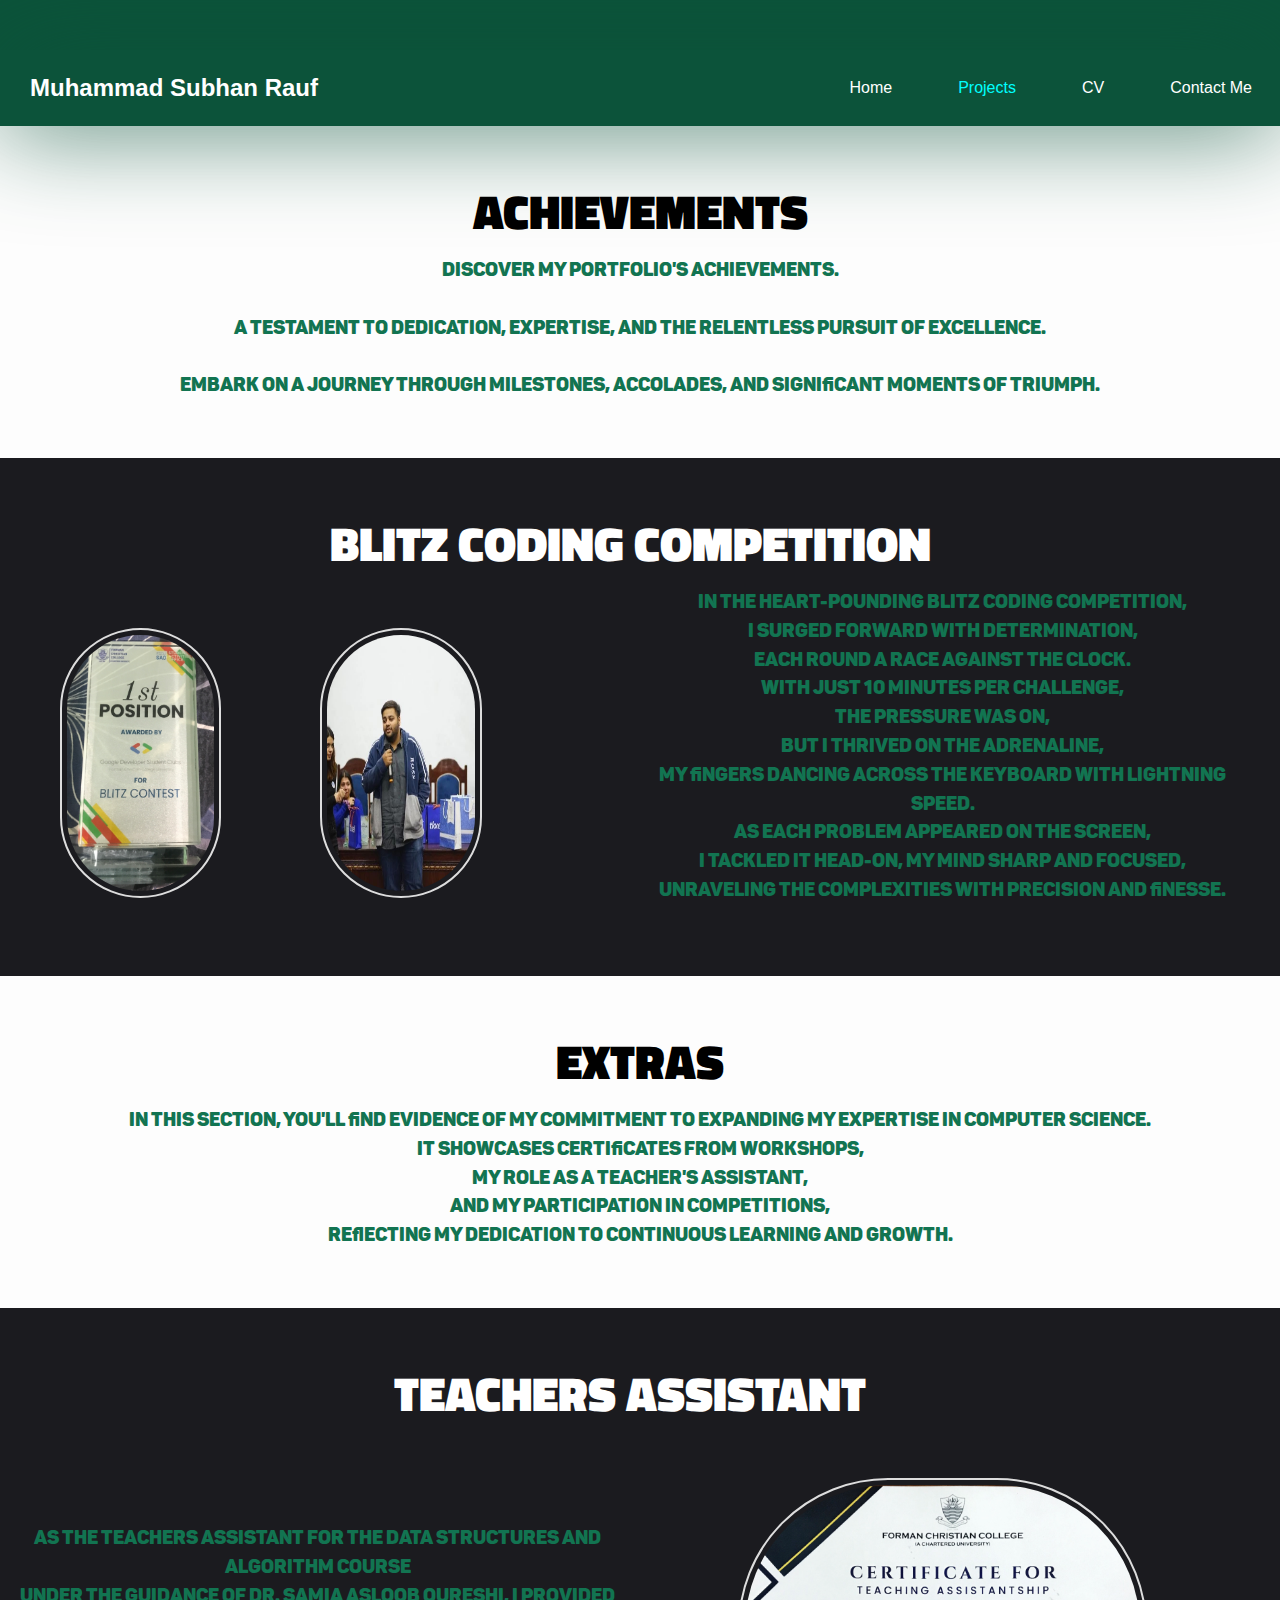
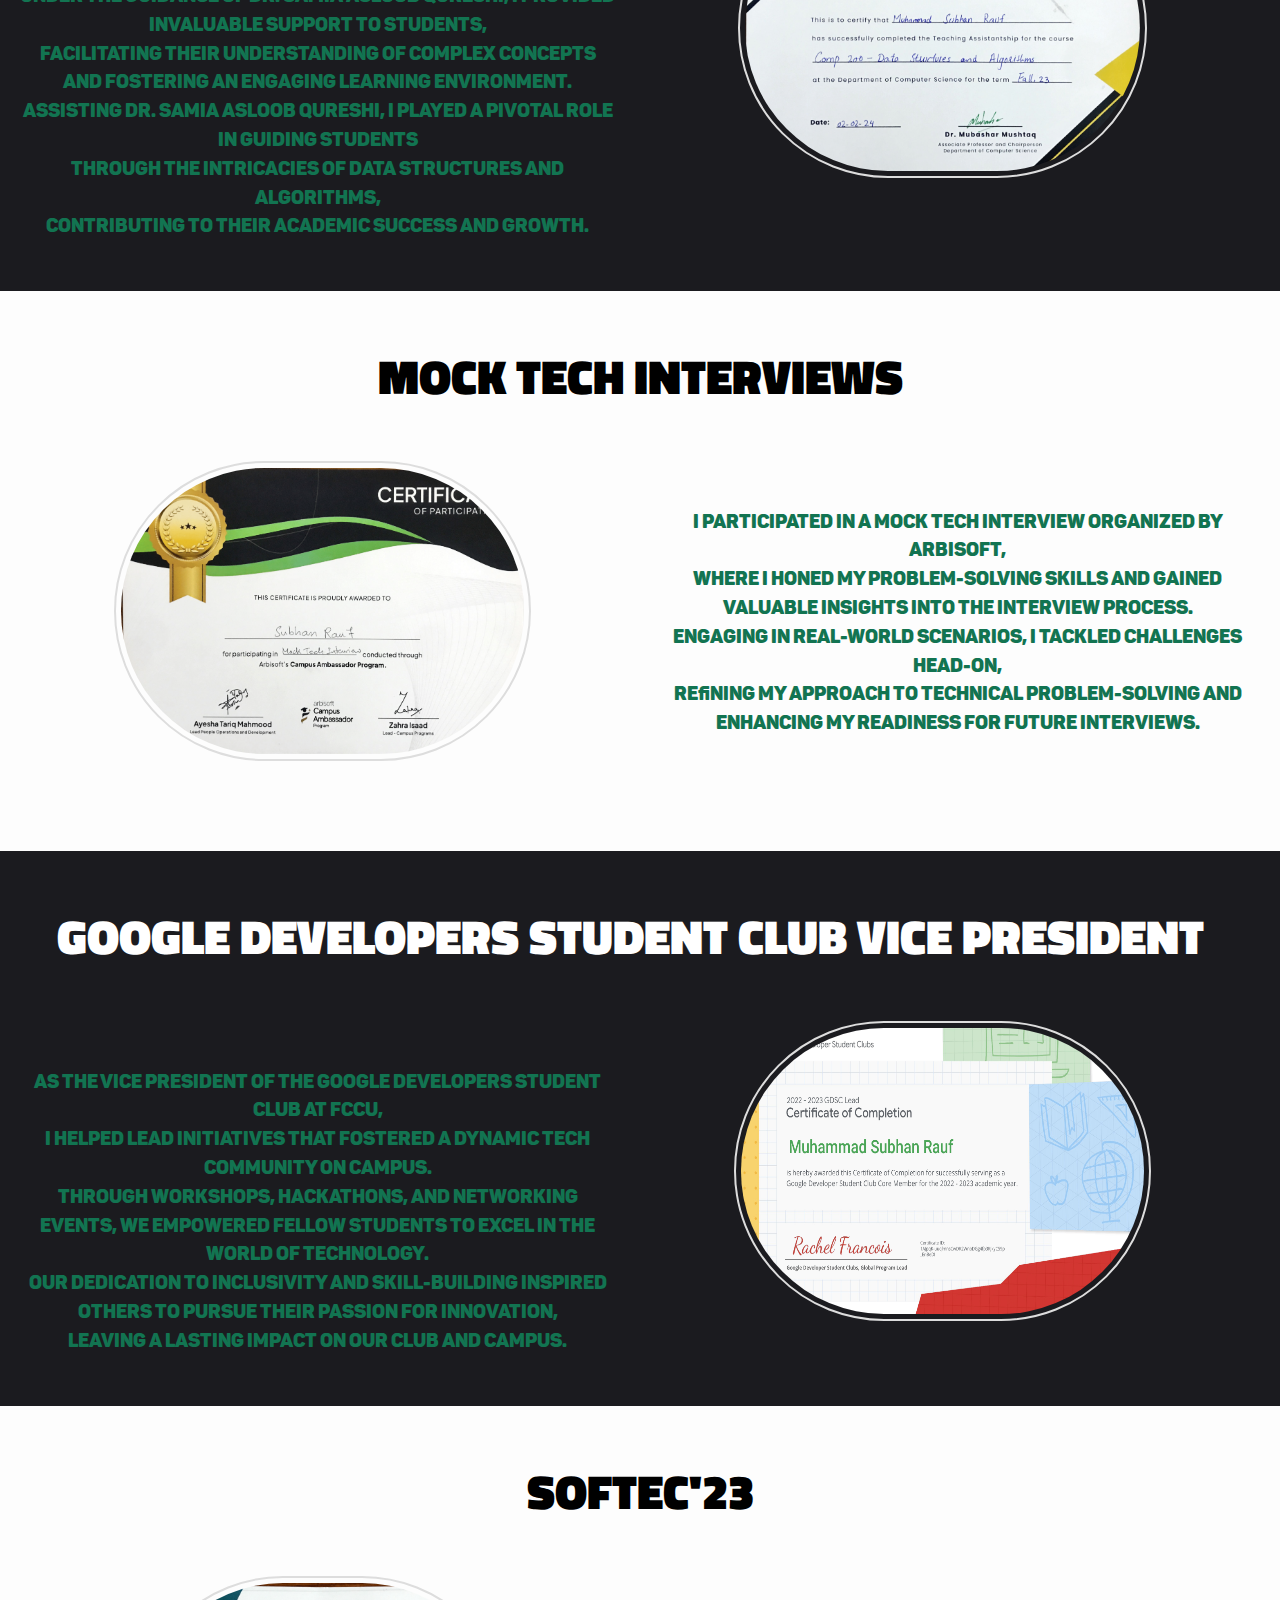
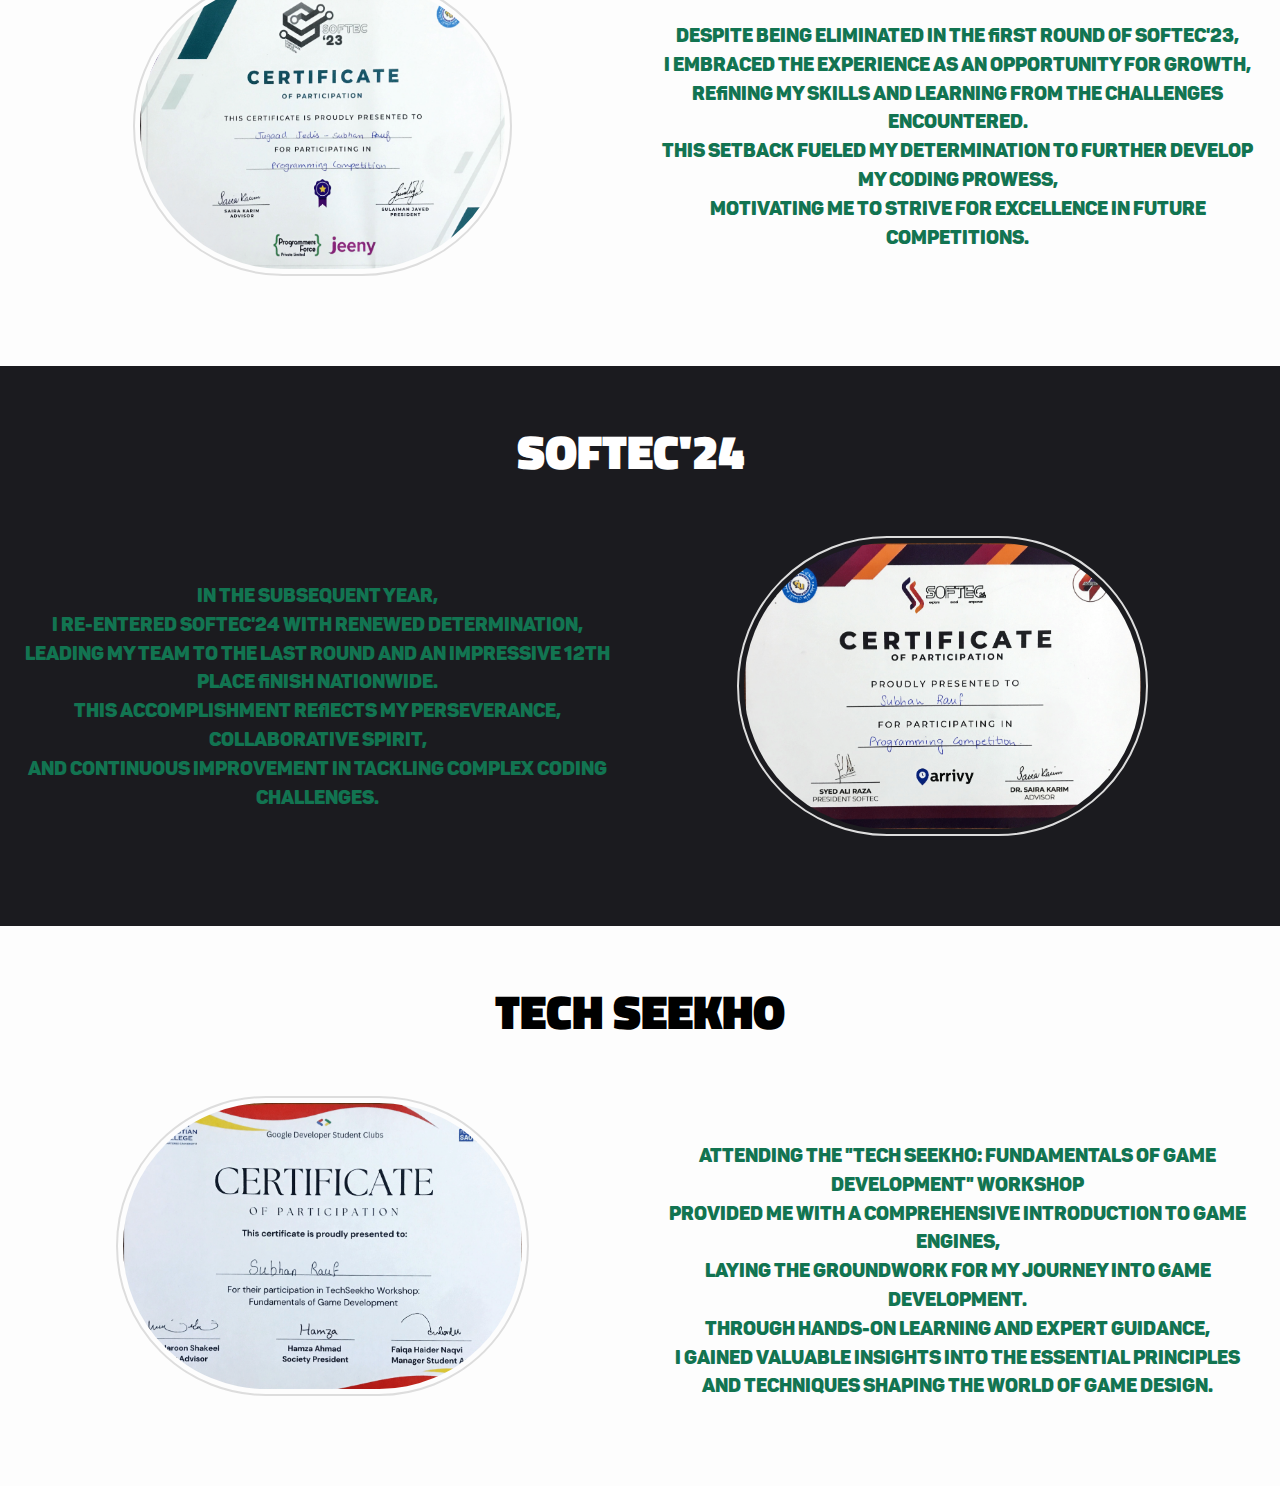
==== commit 0686a596: "changed Font and some alignment issues on phones" ====
--- a/achievements.html
+++ b/achievements.html
@@ -78,7 +78,7 @@
         
         <div class="row">
             
-            <div class="col-sm-6">
+            <div class="col-sm-6" style="text-align:center">
                 <div class="center">
                     <div class="row">
                         <div class="col-sm-5">
@@ -97,7 +97,7 @@
                 </div>
             </div>
 
-            <div class="col-sm-6">
+            <div class="col-sm-6" style="text-align:center">
                 
                 <h2 class="info_text">
                     In the heart-pounding Blitz coding competition,
@@ -152,7 +152,7 @@
 
         <div class="row">
             
-            <div class="col-sm-6">
+            <div class="col-sm-6" style="text-align:center">
                 <div class="info_text">
                     <br><br><br>
                     As the Teachers Assistant for the Data Structures and Algorithm course
@@ -164,7 +164,7 @@
                 </div>
             </div>
 
-            <div class="col-sm-6">
+            <div class="col-sm-6" style="text-align:center">
                 <a href="cert6.png">
                     <img src="cert6.png" alt="Muhammad Subhan Rauf" height="300px">
                 </a>
@@ -177,12 +177,12 @@
             MOCK TECH INTERVIEWS
         </h1>
         <div class="row">
-            <div class="col-sm-6">
+            <div class="col-sm-6" style="text-align:center">
                 <a href="cert1.png">
                     <img src="cert1.png" alt="Muhammad Subhan Rauf" height="300px">
                 </a>
             </div>
-            <div class="col-sm-6">
+            <div class="col-sm-6" style="text-align:center">
                 <div class="info_text">
                     <br><br><br>
                     I participated in a mock tech interview organized by Arbisoft,
@@ -201,7 +201,7 @@
         </h1>
         <div class="row">
             
-            <div class="col-sm-6">
+            <div class="col-sm-6" style="text-align:center">
                 <div class="info_text">
                     <br><br><br>
                     
@@ -212,7 +212,7 @@
                     <br>leaving a lasting impact on our club and campus.
                 </div>
             </div>
-            <div class="col-sm-6">
+            <div class="col-sm-6" style="text-align:center">
                 <a href="gdsc.png">
                     <img src="gdsc.png" alt="Muhammad Subhan Rauf" height="300px">
                 </a>
@@ -227,12 +227,12 @@
         </h1>
 
         <div class="row">
-            <div class="col-sm-6">
+            <div class="col-sm-6" style="text-align:center">
                 <a href="cert2.png">
                     <img src="cert2.png" alt="Muhammad Subhan Rauf" height="300px">
                 </a>
             </div>
-            <div class="col-sm-6">
+            <div class="col-sm-6" style="text-align:center">
                 <div class="info_text">
                     <br><br><br>
                     Despite being eliminated in the first round of SOFTEC'23,
@@ -255,7 +255,7 @@
             
             
 
-            <div class="col-sm-6">
+            <div class="col-sm-6" style="text-align:center">
                 <div class="info_text">
                     <br><br><br>
                     In the subsequent year,
@@ -266,7 +266,7 @@
                 </div>
             </div>
             
-            <div class="col-sm-6">
+            <div class="col-sm-6" style="text-align:center">
                 <a href="cert3.png">
                     <img src="cert3.png" alt="Muhammad Subhan Rauf" height="300px">
                 </a>
@@ -281,13 +281,13 @@
         </h1>
         <div class="row">
             
-            <div class="col-sm-6">
+            <div class="col-sm-6" style="text-align:center">
                 <a href="cert5.png">
                     <img src="cert5.png" alt="Muhammad Subhan Rauf" height="300px">
                 </a>
             </div>
 
-            <div class="col-sm-6">
+            <div class="col-sm-6" style="text-align:center">
                 <div class="info_text">
                     <br><br><br>
                     Attending the "Tech Seekho: Fundamentals of Game Development" workshop
--- a/home_page.css
+++ b/home_page.css
@@ -89,27 +89,29 @@
 }
 
 @font-face {
-    font-family:"rubik";
-    src: url("rubik.ttf") format("truetype");
+    font-family:"Titillium-web";
+    src: url("TitilliumWeb-Black.ttf") format("truetype");
   }
 .name_text
 {
     color: rgb(0, 0, 0);
     font:inherit;
-    font-family: rubik;
-    font-size: xxx-large;
+    font-family:"Titillium-web";
+    font-size: 3rem;
     transform: translateY(0); 
     transition: transform 0.5s ease;
+    text-align: center;
     
 }
 .name_w_text
 {
     color: rgb(255, 255, 255);
     font:inherit;
-    font-family: rubik;
-    font-size: xxx-large;
+    font-family:"Titillium-web";
+    font-size: 3rem;
     transform: translateY(0); 
     transition: transform 0.5s ease;
+    text-align: center;
 }
 .name_text:hover
 {
